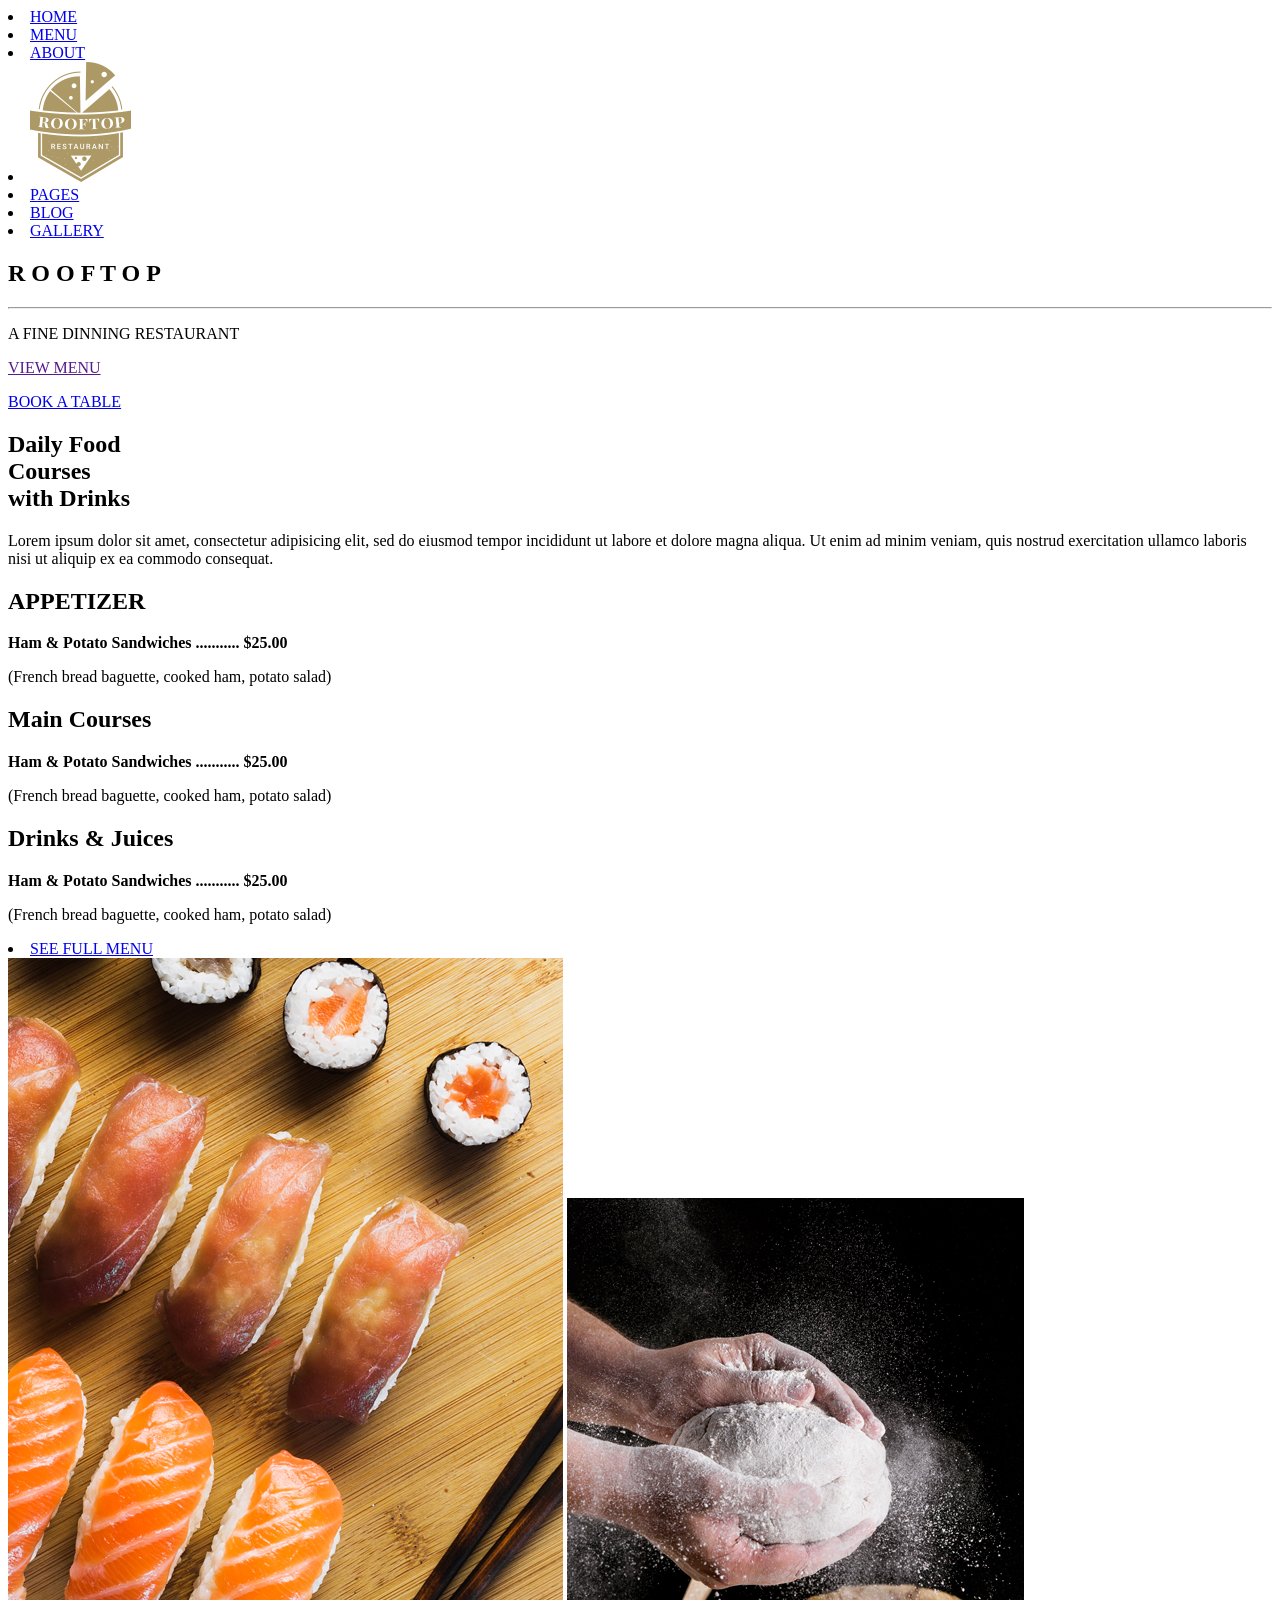
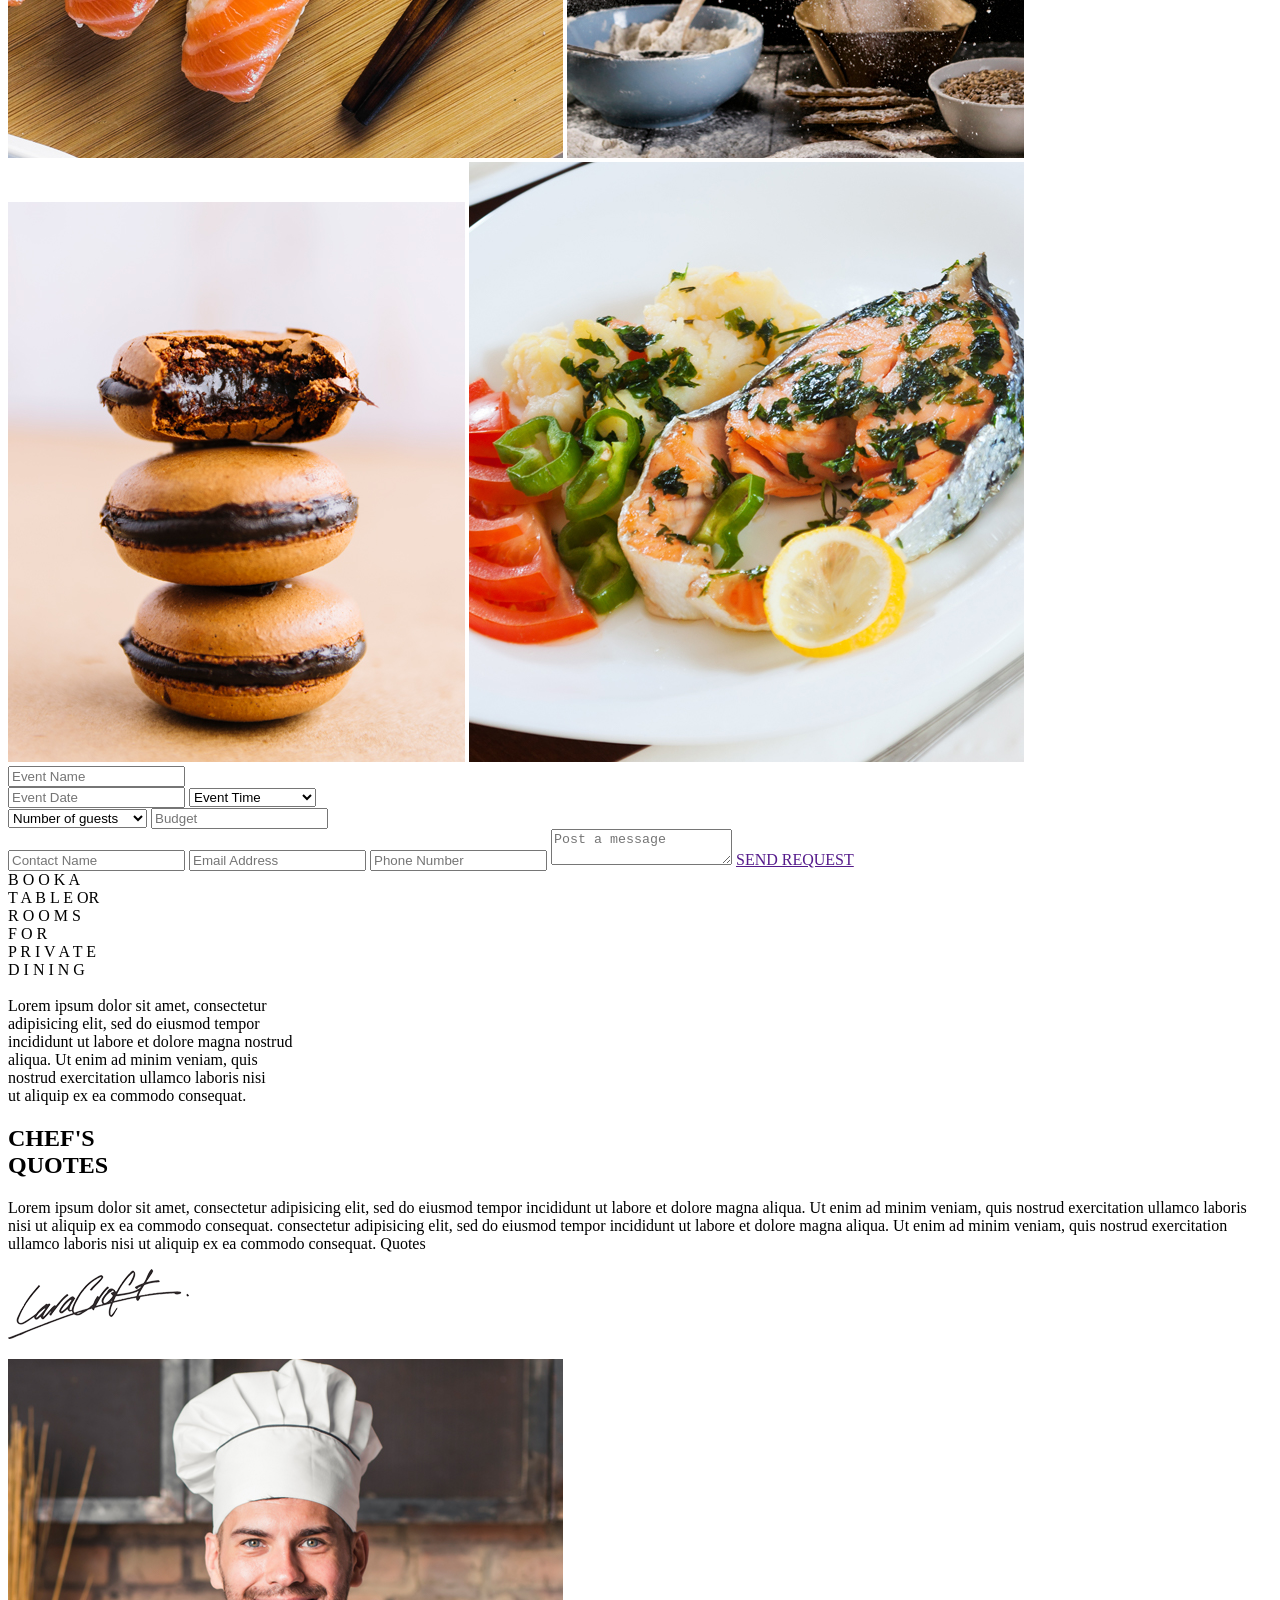
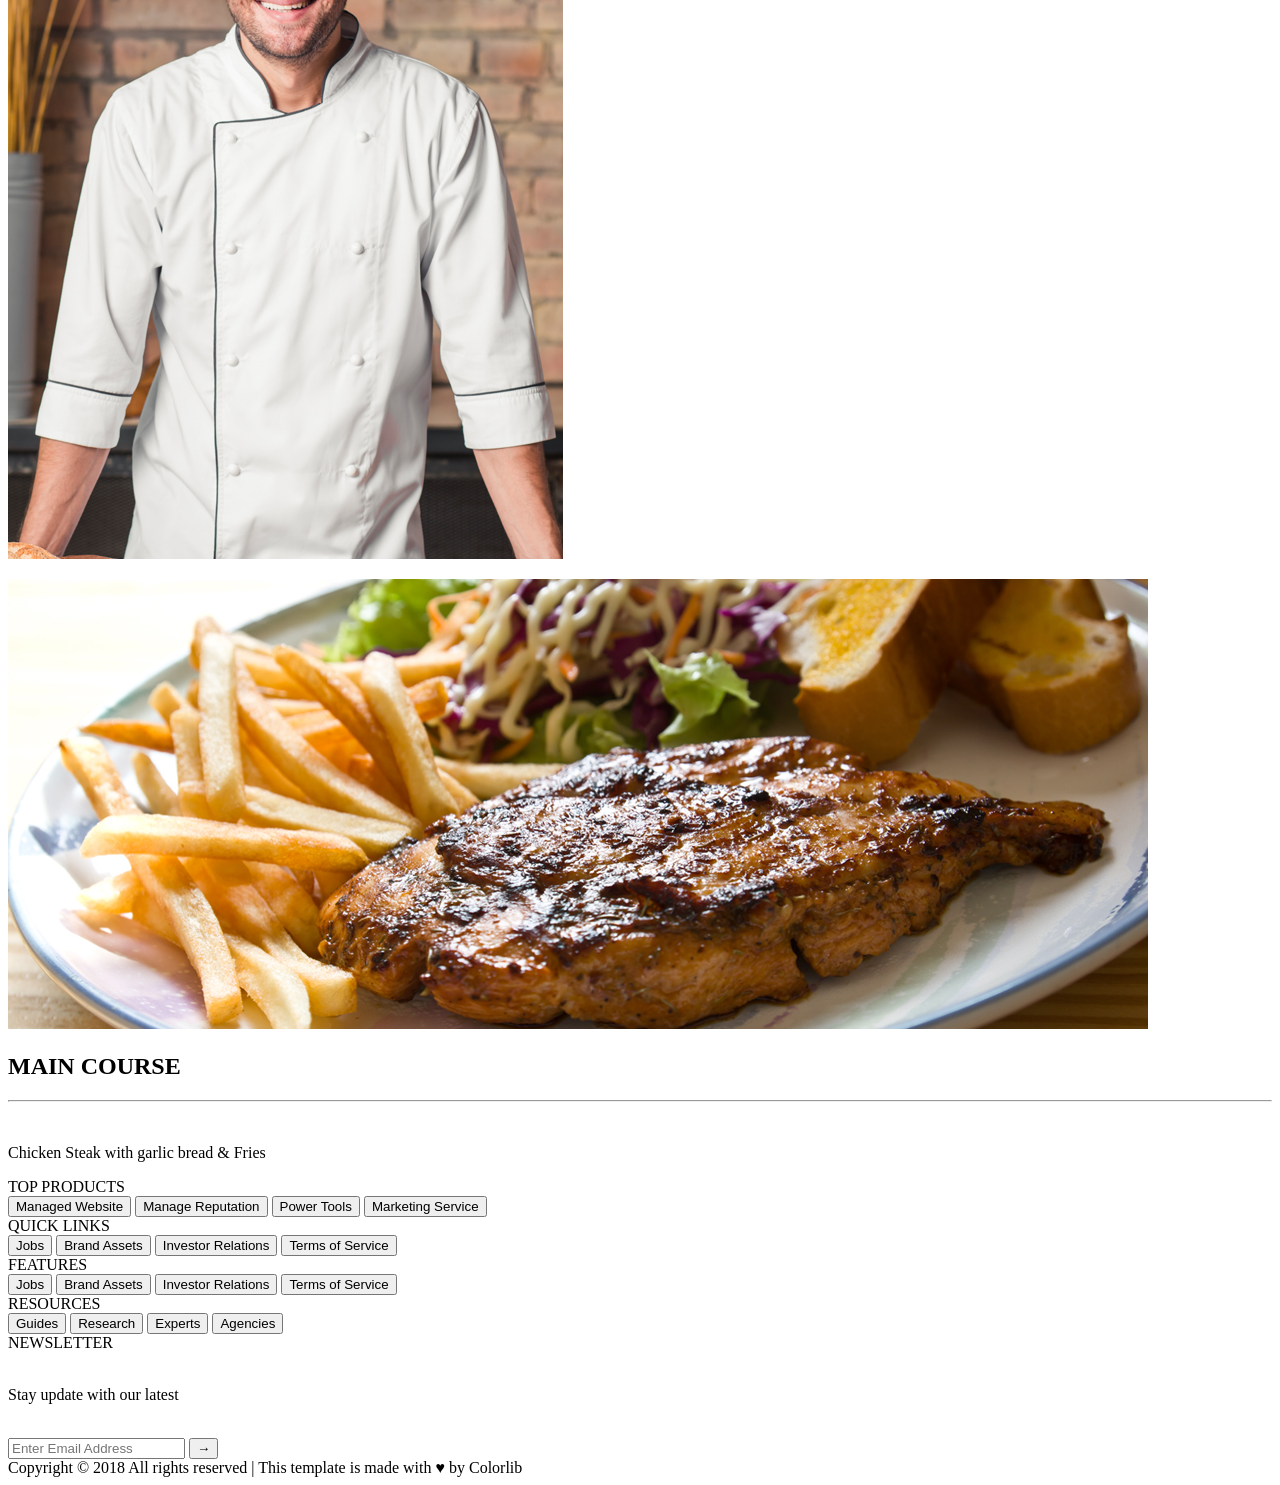
==== index.html @ de890421 "atualizacao" ====
<!DOCTYPE html>
<html lang="pt-br">
<head>
    <meta charset="UTF-8">
    <link rel="preconnect" href="https://fonts.googleapis.com">
    <link rel="preconnect" href="https://fonts.gstatic.com" crossorigin>
    <link href="https://fonts.googleapis.com/css2?family=Playfair:ital,opsz,wght@0,5..1200,300..900;1,5..1200,300..900&display=swap" rel="stylesheet">
    <link rel="preconnect" href="https://fonts.googleapis.com">
    <link rel="preconnect" href="https://fonts.gstatic.com" crossorigin>
    <link href="https://fonts.googleapis.com/css2?family=Roboto:ital,wght@0,100..900;1,100..900&display=swap" rel="stylesheet">
    <link rel="preconnect" href="https://fonts.googleapis.com">
    <link rel="preconnect" href="https://fonts.gstatic.com" crossorigin>
    <link href="https://fonts.googleapis.com/css2?family=Playfair+Display:ital,wght@0,400..900;1,400..900&display=swap" rel="stylesheet">
    <meta name="viewport" content="width=device-width, initial-scale=1.0">
    <title>Rooftop Restaurant</title>
    <link rel="stylesheet" href="style.css">
</head>
<body>

    <header>
        <li><a href="index.html" class="logoa">HOME</a></li>
        <li><a href="menu.html" class="logoa">MENU</a></li>
        <li><a href="about.html" class="logoa">ABOUT</a></li>
        <li id="listLogo"><img class="logo" src="../Imgs/logo.png" alt="logo"></li>
        <li><a href="pages.html" class="logoa">PAGES</a></li>
        <li><a href="blog.html" class="logoa">BLOG</a></li>
        <li><a href="gallery.html" class="logoa">GALLERY</a></li>
    </header>

    <section id="rooftop">
    <div class="txtImg">
    <h1 class="Rooftop">R O O F T O P</h1>
    <hr class="linhaBranca">
    <p>A FINE DINNING RESTAURANT</p>
    </div>
    </section>

    <aside>
    <div id="direita">
        <a href="" class="linkEsquerda"><p>VIEW MENU</p></a>
    </div>

    <div id="esquerda">
        <a href="index.html" class="linkDireita"><p>BOOK A TABLE</p></a>
    </div>
</aside>

<section id="daily">
    <h1><span>Daily Food <br> Courses <br> with Drinks</span></h1>
        <p>Lorem ipsum dolor sit amet, consectetur adipisicing elit, sed do eiusmod tempor incididunt ut labore et dolore magna aliqua. Ut enim ad minim veniam, quis nostrud exercitation ullamco laboris nisi ut aliquip ex ea commodo consequat.</p>
</section>

<section id="cardapio">
    <h1 class="titulo">APPETIZER</h1>
    <p class="iten"><b>Ham & Potato Sandwiches ........... $25.00</b></p>
    <p class="desc">(French bread baguette, cooked ham, potato salad)</p>
    <h1 class="titulo">Main Courses</h1>
    <p class="iten"><b>Ham & Potato Sandwiches ........... $25.00</b></p>
    <p class="desc">(French bread baguette, cooked ham, potato salad)</p>
    <h1 class="titulo">Drinks & Juices</h1>
    <p class="iten"><b>Ham & Potato Sandwiches ........... $25.00</b></p>
    <p class="desc">(French bread baguette, cooked ham, potato salad)</p>
</section>

<div class="botao">
    <li><a href="index.html" class="botaoLink">SEE FULL MENU</a></li>
</div>

<section class="imagens">
        <img class="sushi" src="../Imgs/sushi.jpg" alt="sushi">
        <img class="massa" src="../Imgs/massa.jpg" alt="massa">
        <img class="biscoito" src="../Imgs/biscoito.jpg" alt="biscoito">
        <img class="salada" src="../Imgs/salada.jpg" alt="salada">
</section>

<div class="bancodedados">
    <div class="dados">

    <input  placeholder="Event Name">

    <div class="linha">
      <input placeholder="Event Date">
      <select>
        <option>Event Time</option>
        <option>Meal Preferences</option>
        <option>05pm</option>
        <option>08pm</option>
        <option>09pm</option>
      </select>
    </div>

    <div class="linha">
      <select>
        <option>Number of guests</option>
        <option>Number of guests 1</option>
        <option>Number of guests 2</option>
        <option>Number of guests 3</option>
      </select>

      <input placeholder="Budget">
    </div>

    <input  placeholder="Contact Name">
    <input  placeholder="Email Address">
    <input  placeholder="Phone Number">

    <textarea placeholder="Post a message"></textarea>


    <a href="" class="botao2"> SEND REQUEST </a>
    </div>
  </div>

<section class="book">
           B O O K  A <br>
           T A B L E OR <br>
           R O O M S <br>
           F O R <br>
           P R I V A T E <br>
           D I N I N G <br>

    <div class="textobook"><br>
          Lorem ipsum dolor sit amet, consectetur <br>
          adipisicing elit, sed do eiusmod tempor <br>
          incididunt ut labore et dolore magna nostrud <br>
          aliqua. Ut enim ad minim veniam, quis <br>
          nostrud exercitation ullamco laboris nisi <br>
          ut aliquip ex ea commodo consequat. <br>
    </section>
  </div>

  <section class="textChef">
    <h1 class="chefs">CHEF'S <br>QUOTES</h1>
    <p class="chefsp">Lorem ipsum dolor sit amet, consectetur adipisicing elit, sed do eiusmod tempor incididunt ut labore et dolore magna aliqua. Ut enim ad minim veniam, quis nostrud exercitation ullamco laboris nisi ut aliquip ex ea commodo consequat. consectetur adipisicing elit, sed do eiusmod tempor incididunt ut labore et dolore magna aliqua. Ut enim ad minim veniam, quis nostrud exercitation ullamco laboris nisi ut aliquip ex ea commodo consequat. Quotes</p>
  </section>

  <img  class="signature"  src="../Imgs/signature.png" alt="Signature">
  <p class="chef"><img    src="../Imgs/chefs-quotes.jpg" alt="Chef"></p>
   <section class="carrossel">
  <img src="../Imgs/callaction-bg.jpg" class="imgcarroceu">

   <div class="textofoto2">
      <h1>MAIN COURSE</h1>
      <hr> <br>
      <p>Chicken Steak with garlic bread & Fries</p>
    </div>
  </section>
  
   <div class="rodape">

  <div>
    <div class="TOP">TOP PRODUCTS</div>
    <div class="textoTOP">
      <button>Managed Website</button>
      <button>Manage Reputation</button>
      <button>Power Tools</button>
      <button>Marketing Service</button>
    </div>
  </div>

  <div>
    <div class="quick">QUICK LINKS</div>
    <div class="textoquick">
      <button>Jobs</button>
      <button>Brand Assets</button>
      <button>Investor Relations</button>
      <button>Terms of Service</button>
    </div>
  </div>

  <div>
    <div class="features">FEATURES</div>
    <div class="textofeatures">
      <button>Jobs</button>
      <button>Brand Assets</button>
      <button>Investor Relations</button>
      <button>Terms of Service</button>
    </div>
  </div>

  <div>
    <div class="resources">RESOURCES</div>
    <div class="textoresources">
      <button>Guides</button>
      <button>Research</button>
      <button>Experts</button>
      <button>Agencies</button>
    </div>
  </div>


    <div class="newsletter">NEWSLETTER <br> <br>
       <p>Stay update with our latest</p> <br>
       <input placeholder="Enter Email Address"> <button>→</button>
    </div>

  <div class="textorodape">
      Copyright © 2018 All rights reserved | This template is made with 
     <span>♥</span> by <a> Colorlib</a>
   </div>
  </div>


</body>
</html>
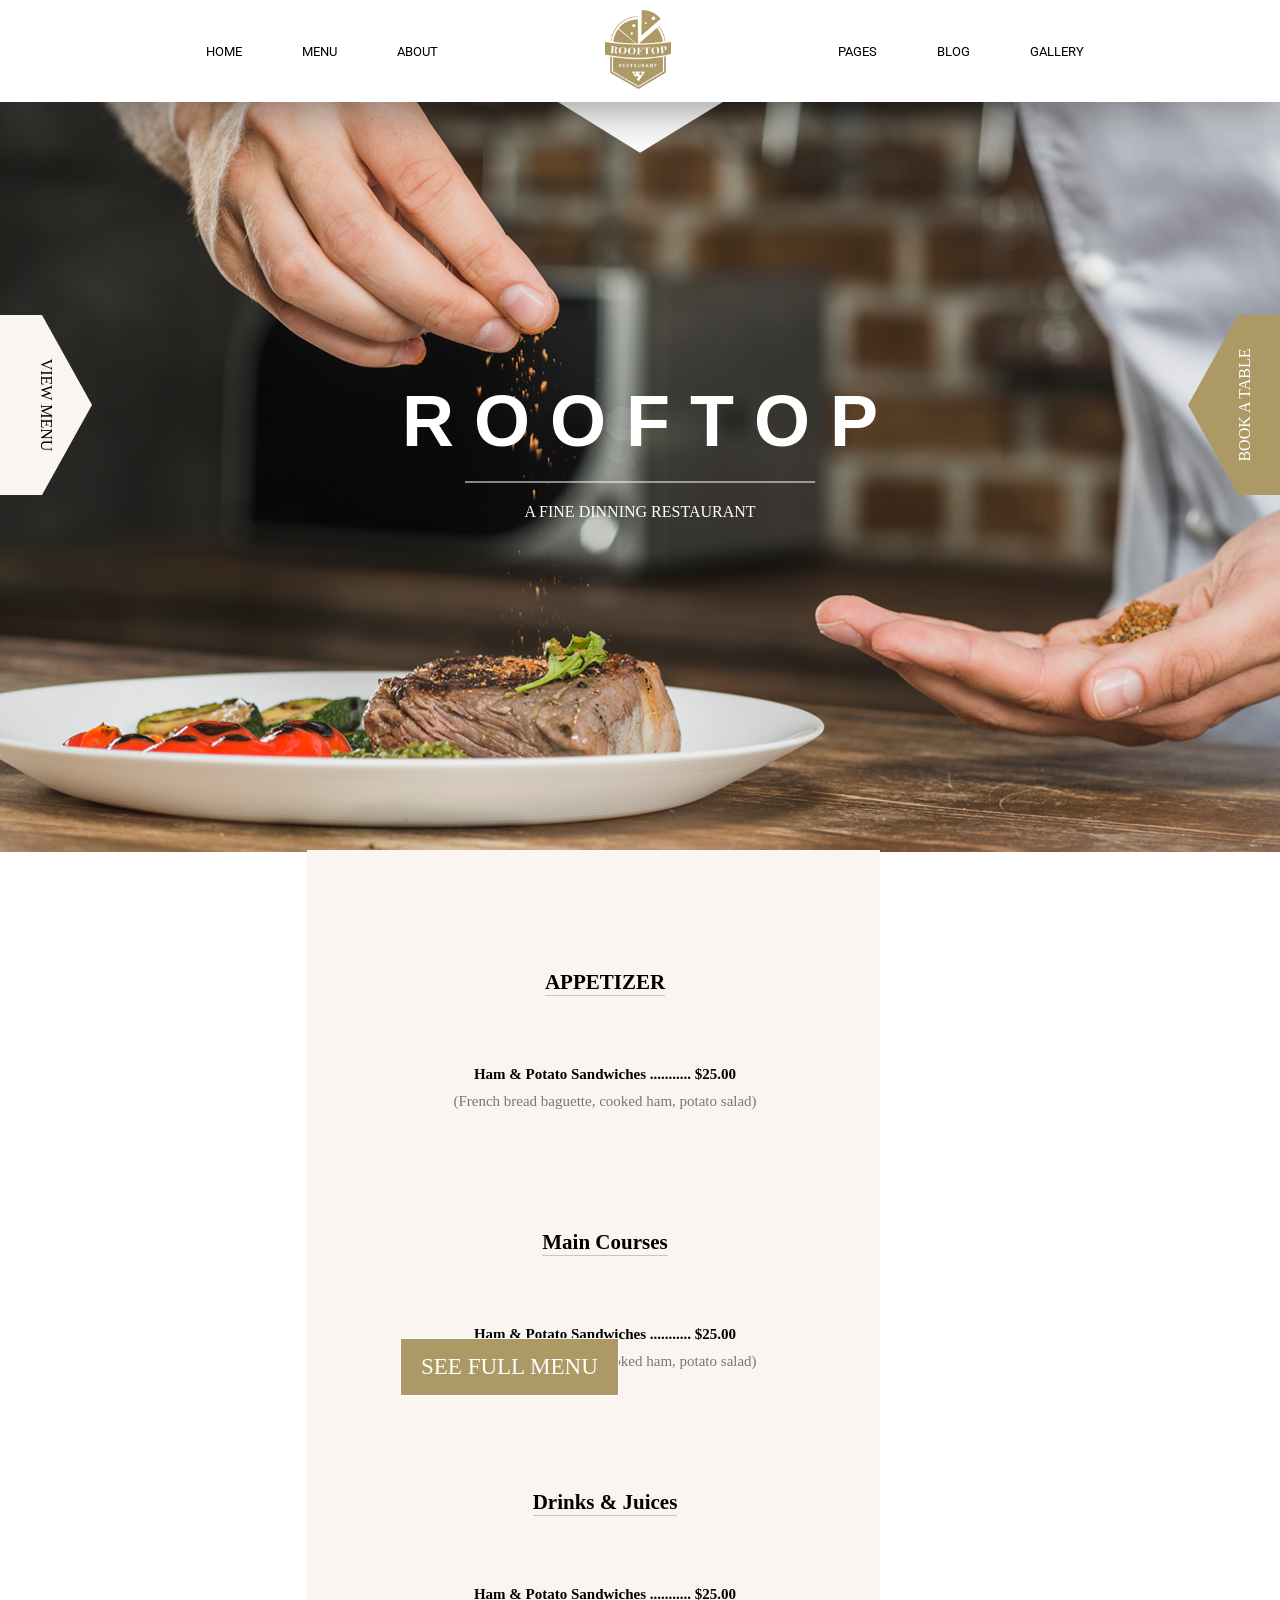
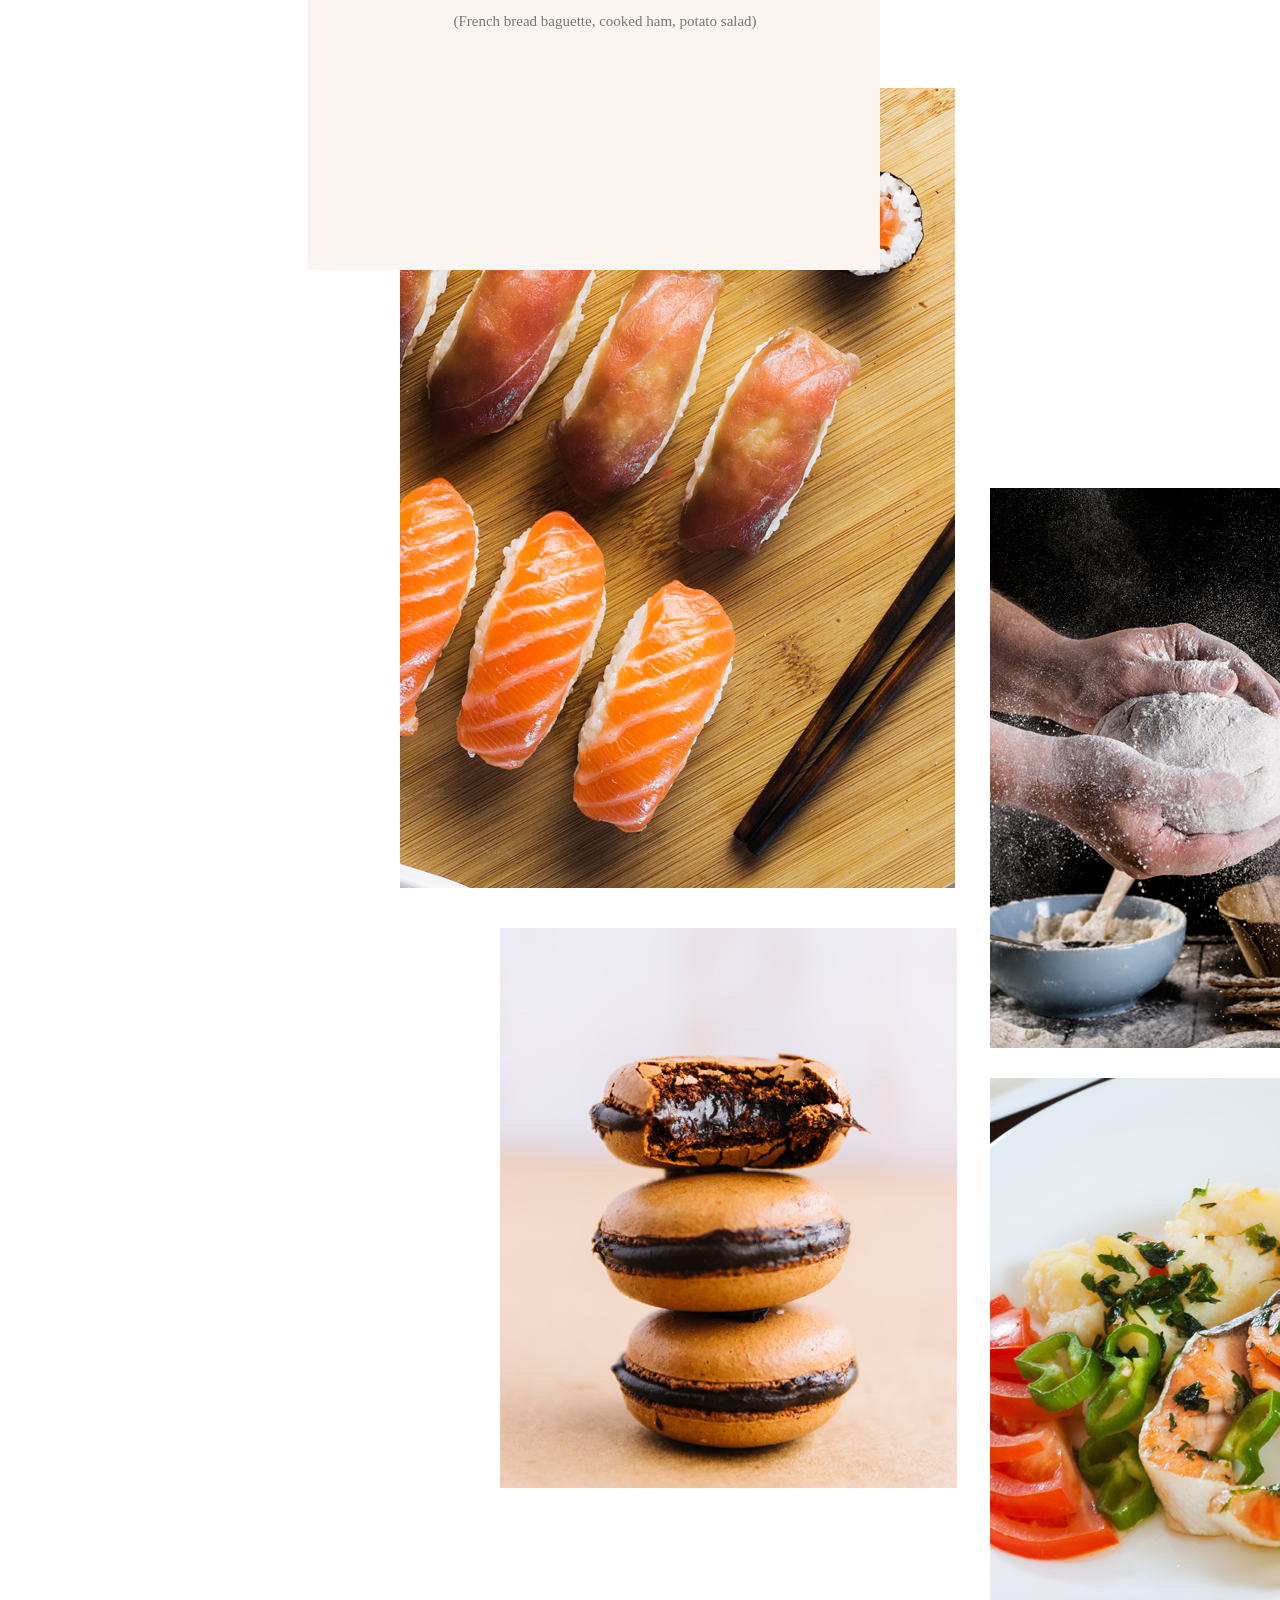
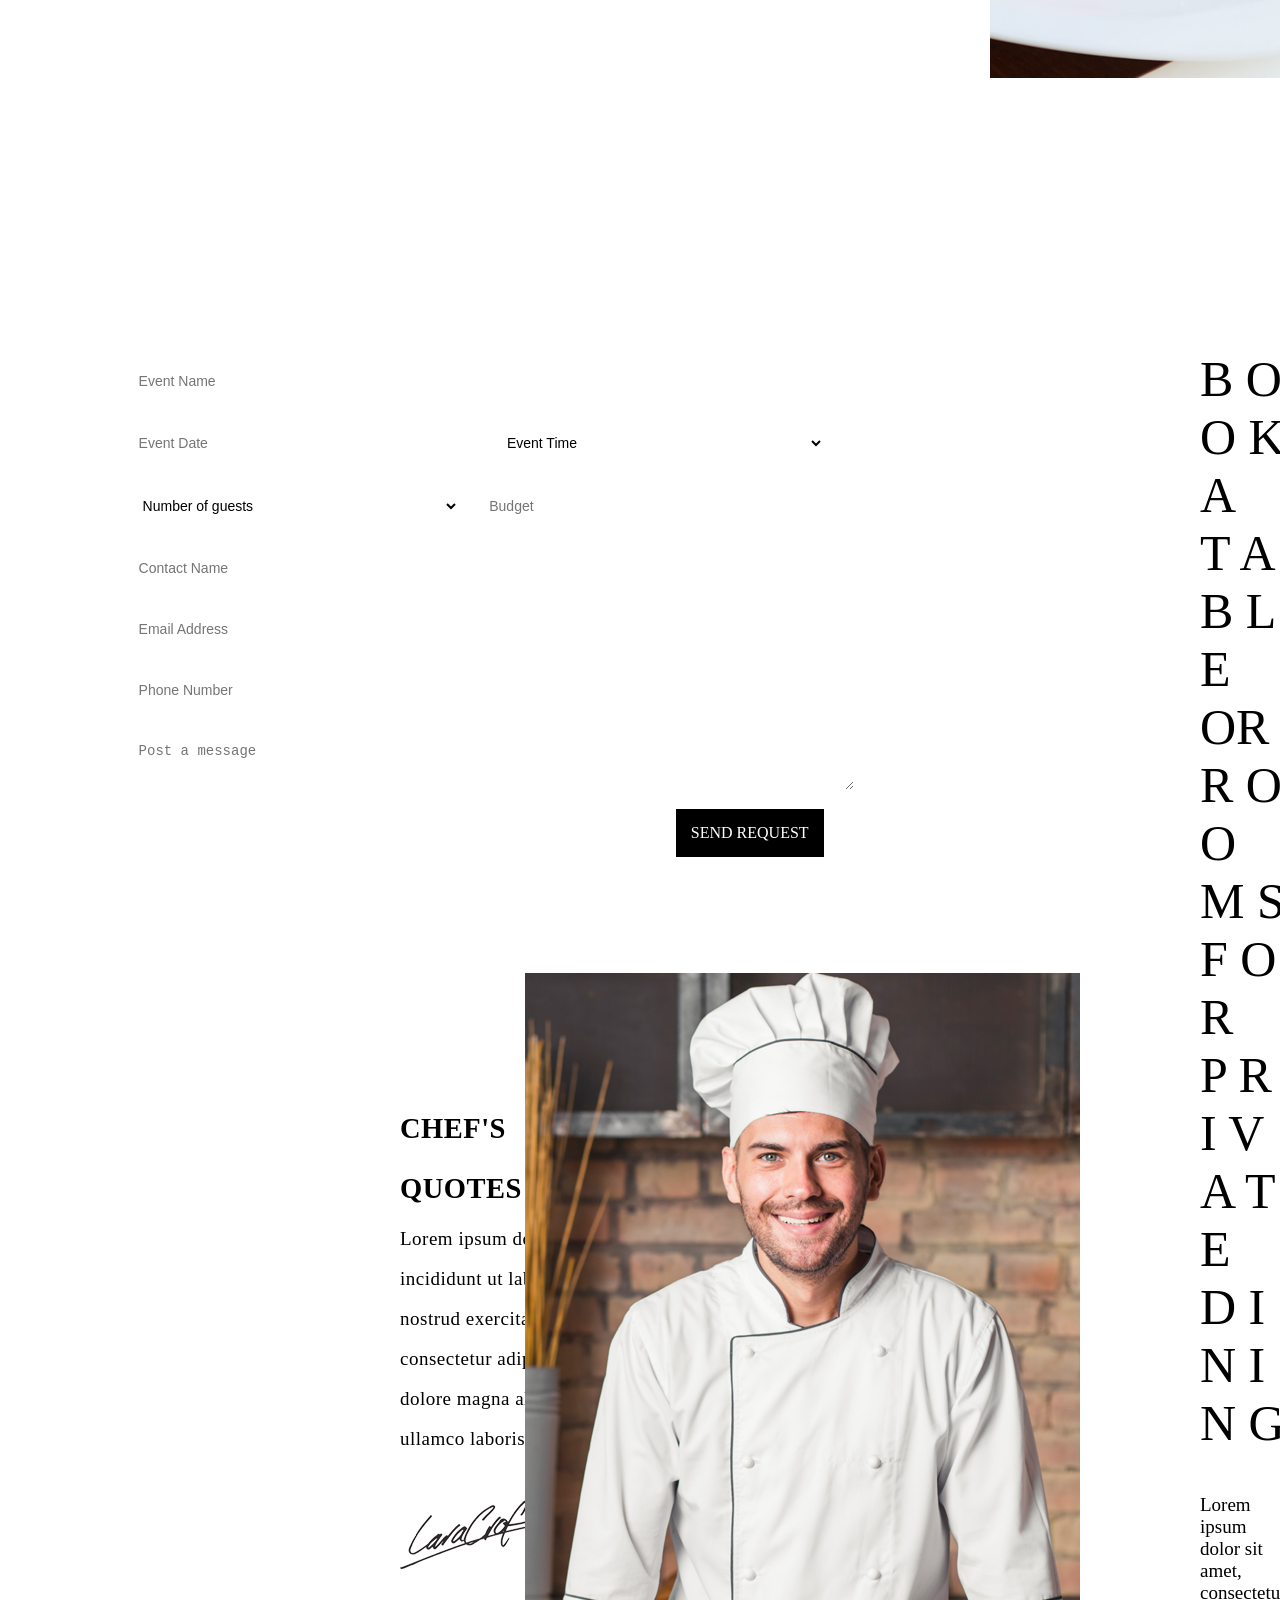
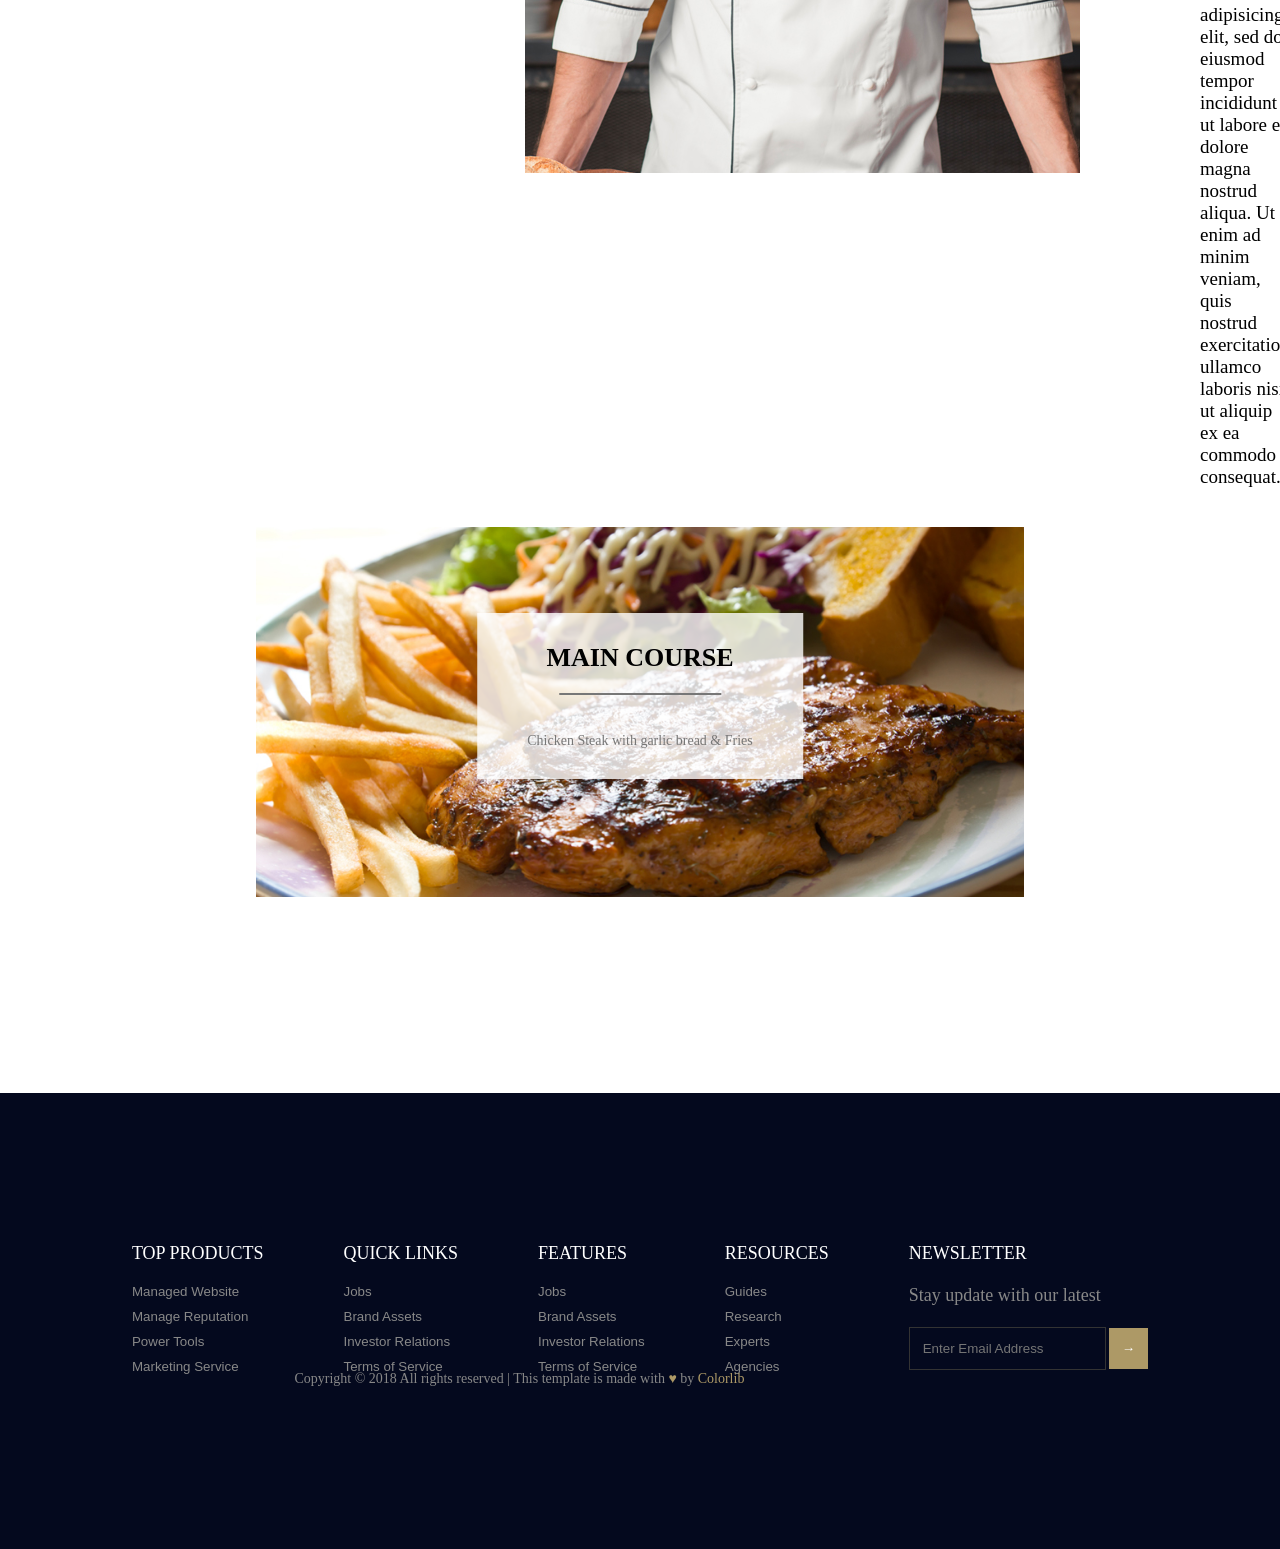
==== commit e31422bf: "atualizacao final" ====
--- a/index.html
+++ b/index.html
@@ -13,18 +13,18 @@
     <link href="https://fonts.googleapis.com/css2?family=Playfair+Display:ital,wght@0,400..900;1,400..900&display=swap" rel="stylesheet">
     <meta name="viewport" content="width=device-width, initial-scale=1.0">
     <title>Rooftop Restaurant</title>
-    <link rel="stylesheet" href="style.css">
+    <link rel="stylesheet" href="Main/style.css">
 </head>
 <body>
 
     <header>
         <li><a href="index.html" class="logoa">HOME</a></li>
-        <li><a href="menu.html" class="logoa">MENU</a></li>
-        <li><a href="about.html" class="logoa">ABOUT</a></li>
+        <li><a href="Main/menu.html" class="logoa">MENU</a></li>
+        <li><a href="Main/about.html" class="logoa">ABOUT</a></li>
         <li id="listLogo"><img class="logo" src="../Imgs/logo.png" alt="logo"></li>
-        <li><a href="pages.html" class="logoa">PAGES</a></li>
-        <li><a href="blog.html" class="logoa">BLOG</a></li>
-        <li><a href="gallery.html" class="logoa">GALLERY</a></li>
+        <li><a href="Main/pages.html" class="logoa">PAGES</a></li>
+        <li><a href="Main/blog.html" class="logoa">BLOG</a></li>
+        <li><a href="Main/gallery.html" class="logoa">GALLERY</a></li>
     </header>
 
     <section id="rooftop">
--- a/Main/style.css
+++ b/Main/style.css
@@ -0,0 +1,484 @@
+*{
+        padding: 0%;
+        margin: 0%;
+}
+li{
+        list-style: none;
+        font-style: bold;
+
+}
+
+header{
+        text-align: center;
+        padding: 10px 0px;
+        font-family: 'roboto', sans-serif;
+        font-style: bold;
+        flex-direction: row;
+        display: flex;
+        font-size: 13px;
+        padding: 10px 0px;
+        align-items: center;
+        justify-content: center;
+        padding-left: 10px;
+        gap:60px;
+        position: sticky;
+        top: 0;
+        background-color: white;
+        z-index: 999;
+        box-shadow: #24242486 0 5px 50px;
+}
+
+#listLogo {
+        width: 22%;
+}
+
+.logo{
+        height: 79.38px;
+        width: 66.81px;
+}
+
+.logoa{
+        text-decoration: none;
+        color: black;
+}
+
+.logoa:hover{
+        color: #ad9966;
+}
+
+#rooftop{
+        background-image: url("../Imgs/background.png");
+        background-position: center;
+        background-repeat: no-repeat;
+        background-position: center top;
+        width: 100%;
+        height: 840px;
+        position: static;
+
+}
+
+.txtImg{        
+        text-align: center;
+        color: white;
+        position: absolute;
+        left: 50%;
+        top: 50%;
+        transform: translate(-50%, -50%);
+}
+
+.Rooftop{
+        font-size: 72px;
+        font-family: " Playfair Display", sans-serif;
+}
+
+.textp{
+        font-size: 18px;
+        font-family: 'roboto', sans-serif;
+}
+
+.linhaBranca{
+        margin: 20px auto;
+        width: 350px;
+        border-width: 0.5px 0 0 0;
+        border-style: solid;
+        border-color: white;
+}
+
+aside{
+        position: fixed;
+        top: 260px;
+        display: block;
+        text-align: right;
+        padding: 0;
+}
+
+#direita{
+        position: fixed;
+        top: 35%;
+        left: 0;
+        text-align: right;
+        padding: 0;
+        background-image: url(../Imgs/retangulo-direita.png);
+        width: 92px;
+        height: 180px;
+}
+
+.textp{
+        font-size: 13px;
+        padding-right: 10px;
+}
+
+#direita p:first-child{
+        position: absolute;
+        top: 50%;
+        left: 0%;
+        transform: translate(-50%, -50%);
+        white-space: nowrap;
+        transform: rotate(90deg);
+}
+
+.linkDireita{
+        text-decoration: none;
+        color: white;
+}
+
+.linkDireita:hover{
+        color: #000000;
+}
+
+#direita p:first-child{
+        position: absolute;
+        top: 45%;
+        left: 0%;
+        transform: translate(-50%, -50%);
+        white-space: nowrap;
+        transform: rotate(90deg);
+        transition: 0.3s;
+}
+
+#direita:hover p:first-child{
+        position: absolute;
+        top: 45%;
+        left: 0%;
+        transform: translate(-10%,-10%) scale(0.8);
+        white-space: nowrap;
+}
+
+#esquerda{
+        background-image: url(../Imgs/retangulo-esquerda.png); position: fixed;
+        top: 35%;
+        right: 0;
+        text-align: left;
+        padding: 0;
+        width: 92px;
+        height: 180px;
+}
+
+#esquerda p:first-child{
+        position: absolute;
+        top: 45%;
+        left: 0%;
+        transform: translate(-50%, -50%);
+        white-space: nowrap;
+        transform: rotate(-90deg);
+        transition: 0.3s;
+}
+
+#esquerda:hover p:first-child{
+        position: absolute;
+        top: 45%;
+        left: 0%;
+        transform: translate(-10%,10%) scale(0.8);
+        white-space: nowrap;
+}
+
+
+
+
+.linkEsquerda{
+        text-decoration: none;
+        color: rgb(0, 0, 0);
+}
+
+.linkEsquerda:hover{
+        color: #ad9966;
+}
+
+h1 span {
+        display: block;
+        letter-spacing: 3px;
+        font-weight: 300;
+        font-size:48px;
+        font-family: "Playfair Display", serif;
+}
+
+
+
+#cardapio{
+    height: 900px;
+    width: 550px;
+    position: absolute;
+    top: 850px;
+    right: 400px;
+    padding-top: 120px;
+    text-align: center;
+    background-color: #faf5f0;
+    padding-left: 23px;
+}
+
+.iten{
+        margin-top: 70px;
+        font-size: 15px;
+}
+
+.desc{
+        margin-top: 10px;
+        font-size: 15px;
+        color: #777777;
+        margin-bottom: 120px;
+}
+
+.titulo{
+        font-size: 21px;
+        font-family: "Playfair Display", serif;
+        border-bottom: 1px solid #00000033;
+        display: inline-block;;
+}
+
+#daily {
+        margin-left: 400px;
+        width: 475px;
+}
+
+#daily h1 span {
+        line-height: 70px;
+        font-size: 48px;
+        margin-bottom: 10px;
+}
+
+#daily p{
+        margin-bottom: 30px;
+        line-height: 24px;
+}
+
+.botao{
+        margin-left: 400px;
+        margin-top: 50px;
+        text-decoration: none;
+        padding: 15px 20px;
+        background-color: #ad9966;
+        font-size: 23px;
+        transition: 0.3s;
+        margin-right: 30px;
+        border: solid, 1px;
+        border-color: white;
+        color: white;
+        position: absolute;
+}
+
+.botao:hover{
+        background-color: white;
+        color: #ad9966;
+        border: solid, 1px;
+        border-color: #ad9966;
+}       
+
+.botaoLink{
+        text-decoration: none;
+        color: white;
+}
+
+.botao:hover .botaoLink{
+        color: #ad9966;
+}
+
+.sushi { margin: 0 auto;
+         margin-top: 430px;
+         display: block;
+         margin-left: 400px; 
+}
+
+.massa {  margin: 0 auto;
+          display: block;
+          margin-top: -400px;
+          margin-left: 990px;
+}
+
+.biscoito { margin: 0 auto;
+            display: block;
+            margin-top: -120px;
+            margin-left: 500px; 
+}
+
+.salada { margin: 0 auto;
+          display: block;
+          margin-top: -410px;
+          margin-left: 990px; 
+}
+
+.bancodedados {
+  position: relative;
+  width: 74%;
+  top: 130px;
+
+
+}
+
+.dados {
+  width: 700px;
+  padding: 40px;
+  margin: auto;
+  padding-top: 150px;
+  padding-bottom: 400px;
+}
+
+.dados input,
+.dados select,
+.dados textarea {
+  width: 100%;
+  padding: 15px;
+  margin-bottom: 15px;
+  border: none;
+  background-color: white;
+  font-size: 14px;
+}
+
+.linha {
+  display: flex;
+  gap: 15px;
+}
+
+.botao2 {
+  background-color: black;
+  color: white;
+  padding: 15px;
+  border: none;
+  float: right;
+  cursor: pointer;
+  text-decoration: none;
+}
+
+.book {
+  position: absolute;
+  top: 3550px;
+  left: 1200px;
+  font-size: 50px;
+  text-align: left;
+}
+
+.textobook {
+  font-size: 19px;
+  margin-top: 20px;
+}
+
+.textChef {
+        font-size: 19px;
+        margin-top: 20px;
+        width: 650px;
+        margin-left: 400px;
+        letter-spacing: 0.5px;
+        line-height: 40px;
+}
+
+.chefs{
+        text-align: left;
+        line-height: 60px;
+}
+
+.chefsp {
+        margin-bottom: 40px;
+}
+
+.signature{
+        margin-left: 400px;
+}
+
+.chef {
+        text-align: right;
+        margin-top: -600px;
+        margin-right: 200px;
+}
+
+.carrossel { 
+             position: relative;
+             width: 60%;
+             margin: auto;
+             margin-top: 350px;}
+
+.imgcarroceu {  width: 100%;
+                height: 370px;
+                object-fit: cover;}
+
+.textofoto2 { position: absolute;
+              top: 45%;
+              left: 50%;
+              transform: translate(-50%, -50%);
+              text-align: center;
+              background: rgba(255, 255, 255, 0.8);
+              padding: 30px 50px;}
+
+.textofoto2 h1 { font-size: 26px;
+                 font-family: 'Times New Roman', Times, serif;}
+
+.textofoto2 hr { margin: 20px auto;
+                 width: 160px;
+                 border: 1px solid #777777
+                 }
+
+
+.textofoto2 p { font-size: 14px;
+                 font-family: 'Times New Roman', Times, serif;
+                 color: #777777;
+                 }
+
+.rodape {
+  background-color: #04091e;
+  padding: 150px 0;
+  margin-top: 15%;
+  display: flex;
+  justify-content: center;
+  gap: 80px;}
+
+
+.TOP,
+.quick,
+.features,
+.resources,
+.newsletter {
+  font-size: 18px;
+  color: white;
+  margin-bottom: 20px;}
+
+.textoTOP,
+.textoquick,
+.textofeatures,
+.textoresources,
+.textonewsletter {
+  color: #888;
+  font-size: 14px;}
+
+button {
+  background: none;
+  border: none;
+  color: #888;
+  cursor: pointer;
+  display: block;
+  margin-bottom: 10px;
+}
+
+button:hover {
+  color: #ad9966;
+}
+
+.textorodape {
+  position: absolute;
+  color: #888;
+  font-size: 14px;
+  margin-top: 10%;
+  left: 23%;
+}
+
+.textorodape span,
+.textorodape a {
+  color: #ad9966;
+  text-decoration: none;
+}
+
+.newsletter p {
+  color: #888;
+}
+
+.newsletter input {
+  padding: 13px;
+  border: 1px solid #333;
+  background: transparent;
+  color: #888;
+}
+
+.newsletter button {
+  margin-top: -42px;
+  margin-left: 200px;
+  padding: 13px;
+  background-color: #ad9966;
+  color: white;
+}
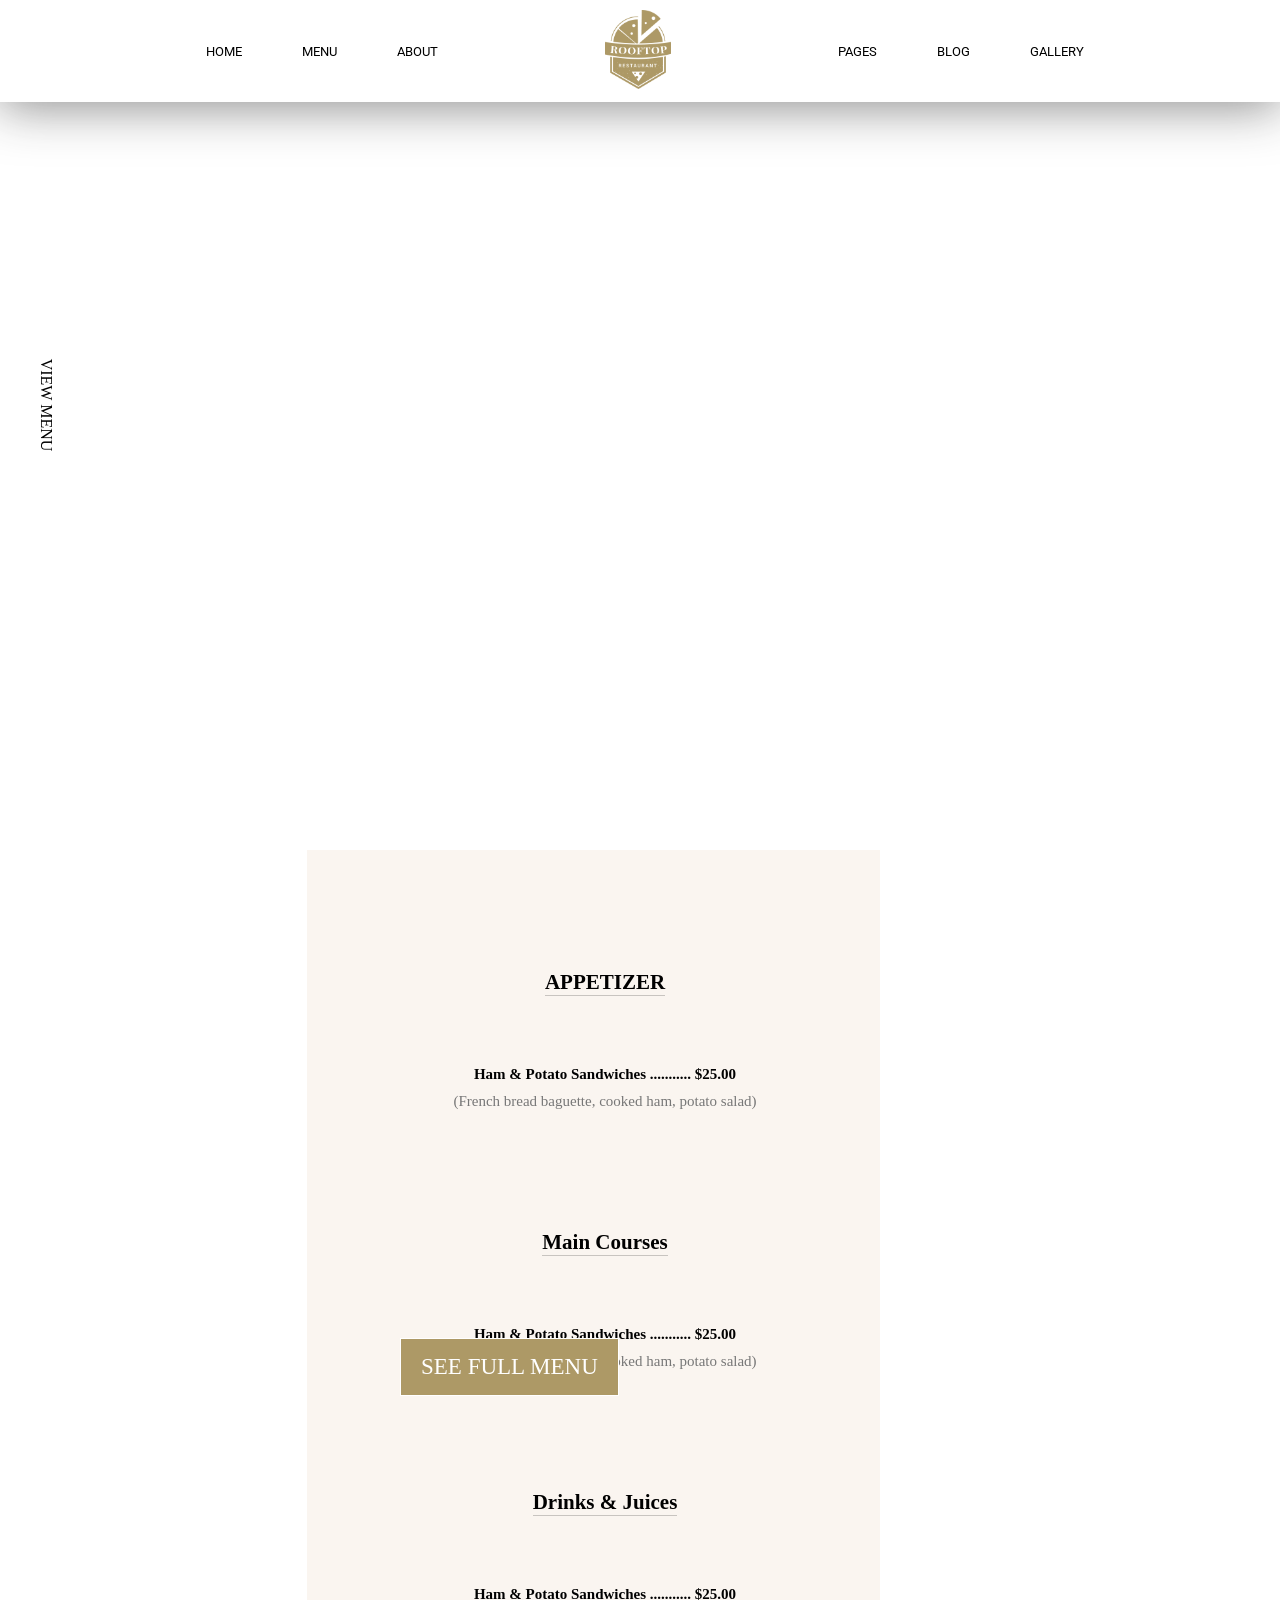
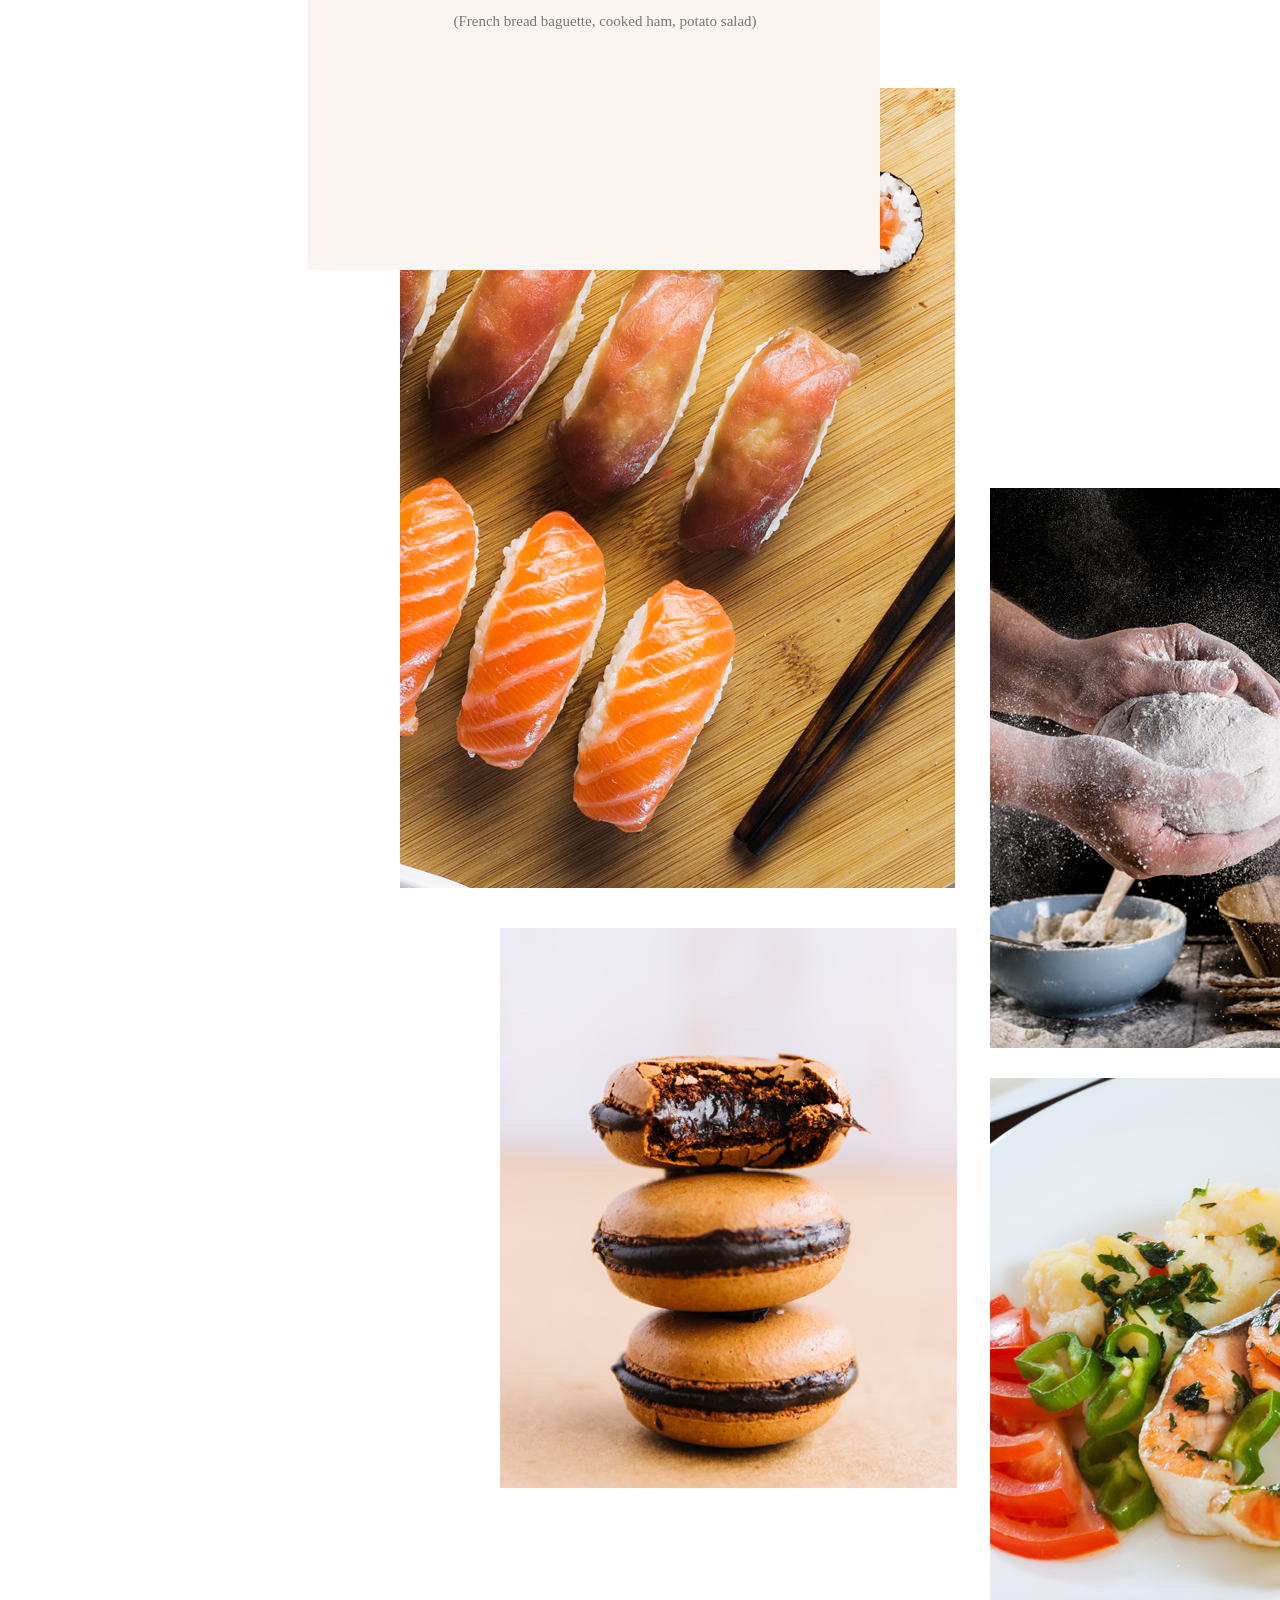
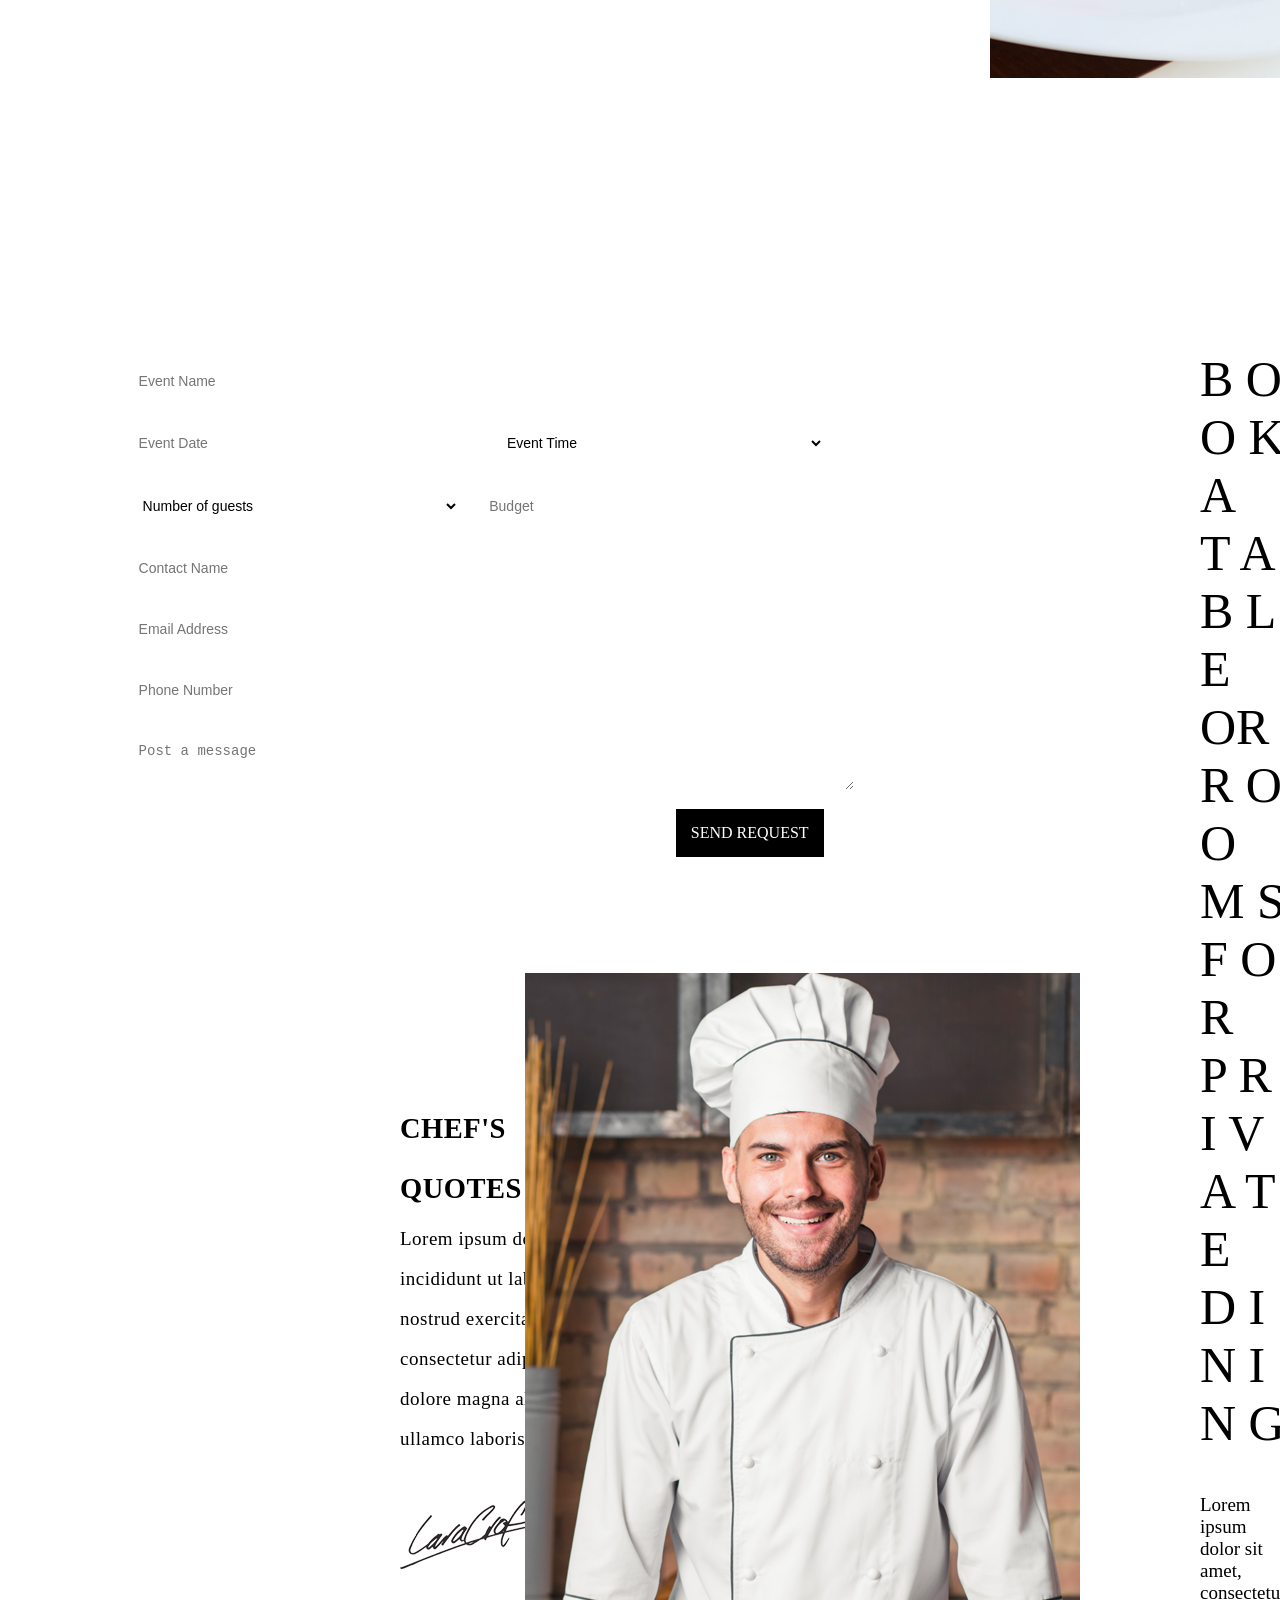
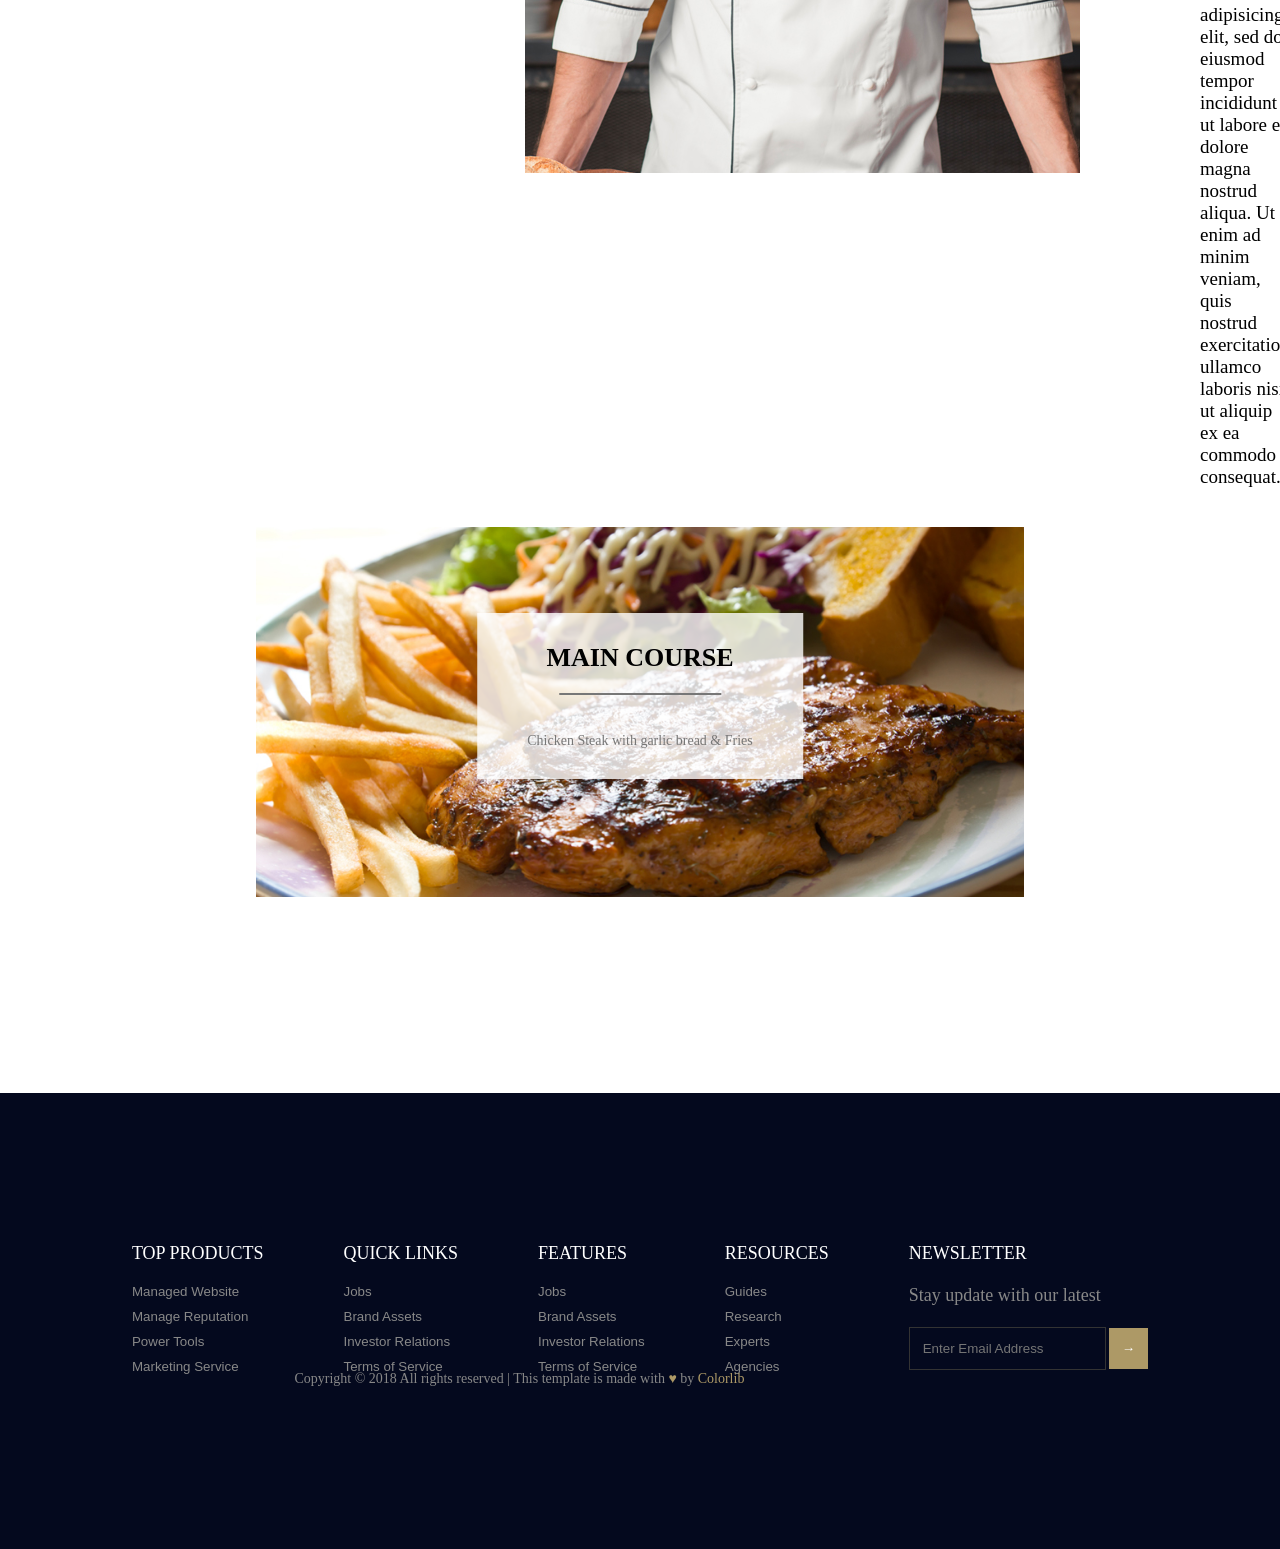
==== commit e4e5fae2: "teste final" ====
--- a/index.html
+++ b/index.html
@@ -21,7 +21,7 @@
         <li><a href="index.html" class="logoa">HOME</a></li>
         <li><a href="Main/menu.html" class="logoa">MENU</a></li>
         <li><a href="Main/about.html" class="logoa">ABOUT</a></li>
-        <li id="listLogo"><img class="logo" src="../Imgs/logo.png" alt="logo"></li>
+        <li id="listLogo"><img class="logo" src="Imgs/logo.png" alt="logo"></li>
         <li><a href="Main/pages.html" class="logoa">PAGES</a></li>
         <li><a href="Main/blog.html" class="logoa">BLOG</a></li>
         <li><a href="Main/gallery.html" class="logoa">GALLERY</a></li>
@@ -67,10 +67,10 @@
 </div>
 
 <section class="imagens">
-        <img class="sushi" src="../Imgs/sushi.jpg" alt="sushi">
-        <img class="massa" src="../Imgs/massa.jpg" alt="massa">
-        <img class="biscoito" src="../Imgs/biscoito.jpg" alt="biscoito">
-        <img class="salada" src="../Imgs/salada.jpg" alt="salada">
+        <img class="sushi" src="Imgs/sushi.jpg" alt="sushi">
+        <img class="massa" src="Imgs/massa.jpg" alt="massa">
+        <img class="biscoito" src="Imgs/biscoito.jpg" alt="biscoito">
+        <img class="salada" src="Imgs/salada.jpg" alt="salada">
 </section>
 
 <div class="bancodedados">
@@ -134,10 +134,10 @@
     <p class="chefsp">Lorem ipsum dolor sit amet, consectetur adipisicing elit, sed do eiusmod tempor incididunt ut labore et dolore magna aliqua. Ut enim ad minim veniam, quis nostrud exercitation ullamco laboris nisi ut aliquip ex ea commodo consequat. consectetur adipisicing elit, sed do eiusmod tempor incididunt ut labore et dolore magna aliqua. Ut enim ad minim veniam, quis nostrud exercitation ullamco laboris nisi ut aliquip ex ea commodo consequat. Quotes</p>
   </section>
 
-  <img  class="signature"  src="../Imgs/signature.png" alt="Signature">
-  <p class="chef"><img    src="../Imgs/chefs-quotes.jpg" alt="Chef"></p>
+  <img  class="signature"  src="Imgs/signature.png" alt="Signature">
+  <p class="chef"><img    src="Imgs/chefs-quotes.jpg" alt="Chef"></p>
    <section class="carrossel">
-  <img src="../Imgs/callaction-bg.jpg" class="imgcarroceu">
+  <img src="Imgs/callaction-bg.jpg" class="imgcarroceu">
 
    <div class="textofoto2">
       <h1>MAIN COURSE</h1>
--- a/Main/style.css
+++ b/Main/style.css
@@ -47,7 +47,7 @@
 }
 
 #rooftop{
-        background-image: url("../Imgs/background.png");
+        background-image: url("Imgs/background.png");
         background-position: center;
         background-repeat: no-repeat;
         background-position: center top;
@@ -98,7 +98,7 @@
         left: 0;
         text-align: right;
         padding: 0;
-        background-image: url(../Imgs/retangulo-direita.png);
+        background-image: url(Imgs/retangulo-direita.png);
         width: 92px;
         height: 180px;
 }
@@ -145,7 +145,7 @@
 }
 
 #esquerda{
-        background-image: url(../Imgs/retangulo-esquerda.png); position: fixed;
+        background-image: url(Imgs/retangulo-esquerda.png); position: fixed;
         top: 35%;
         right: 0;
         text-align: left;
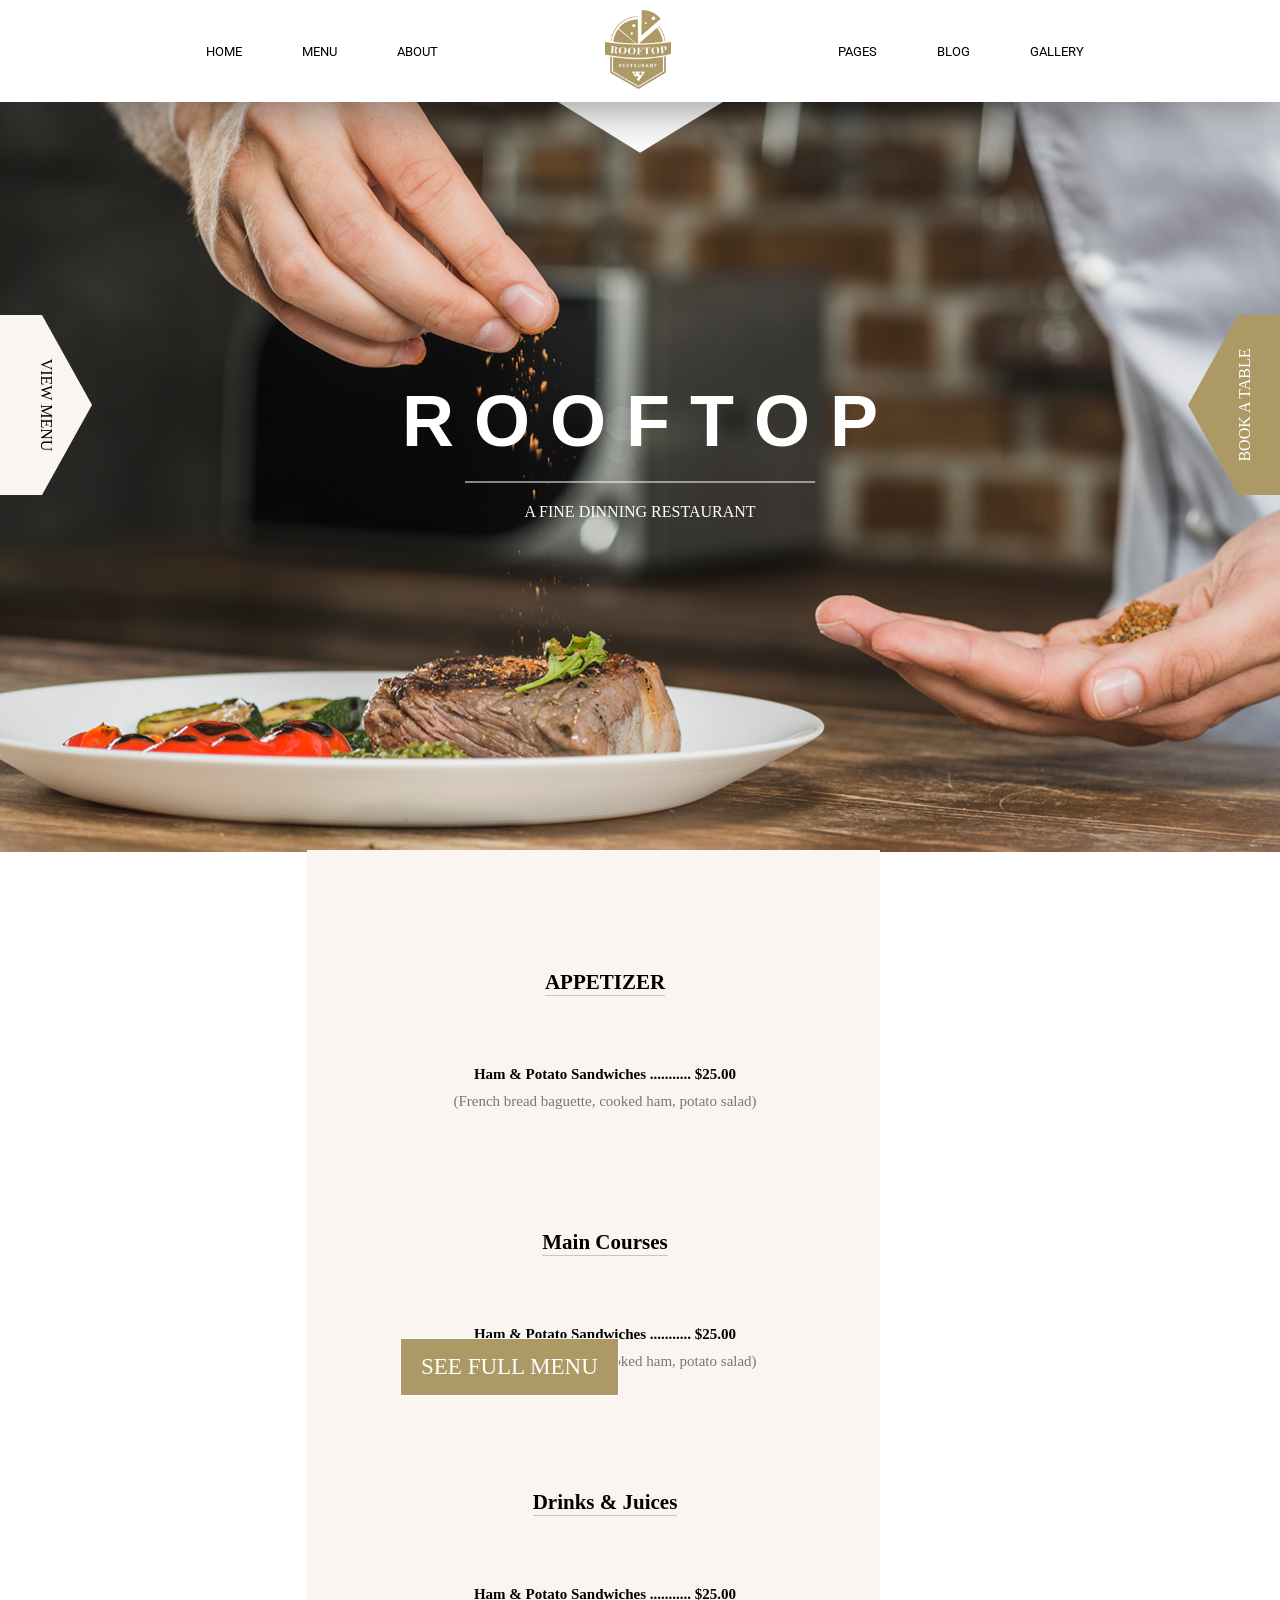
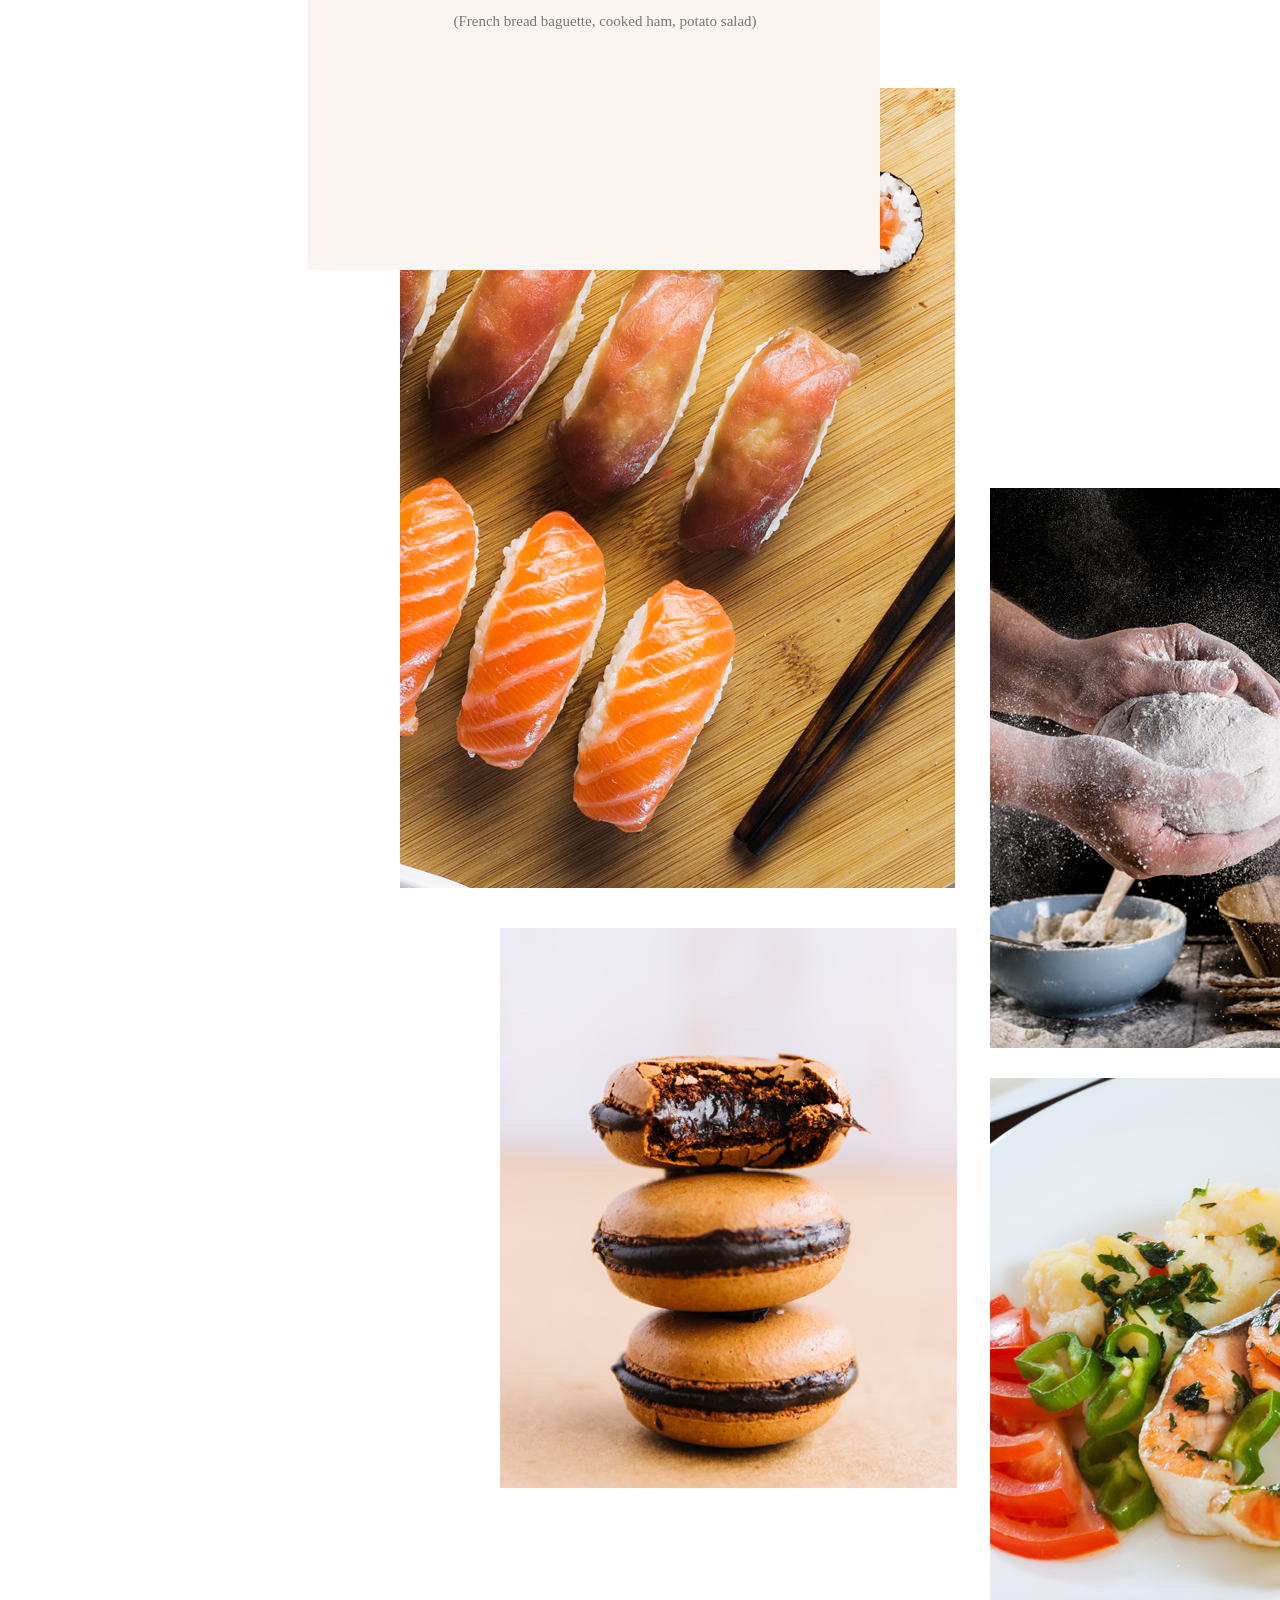
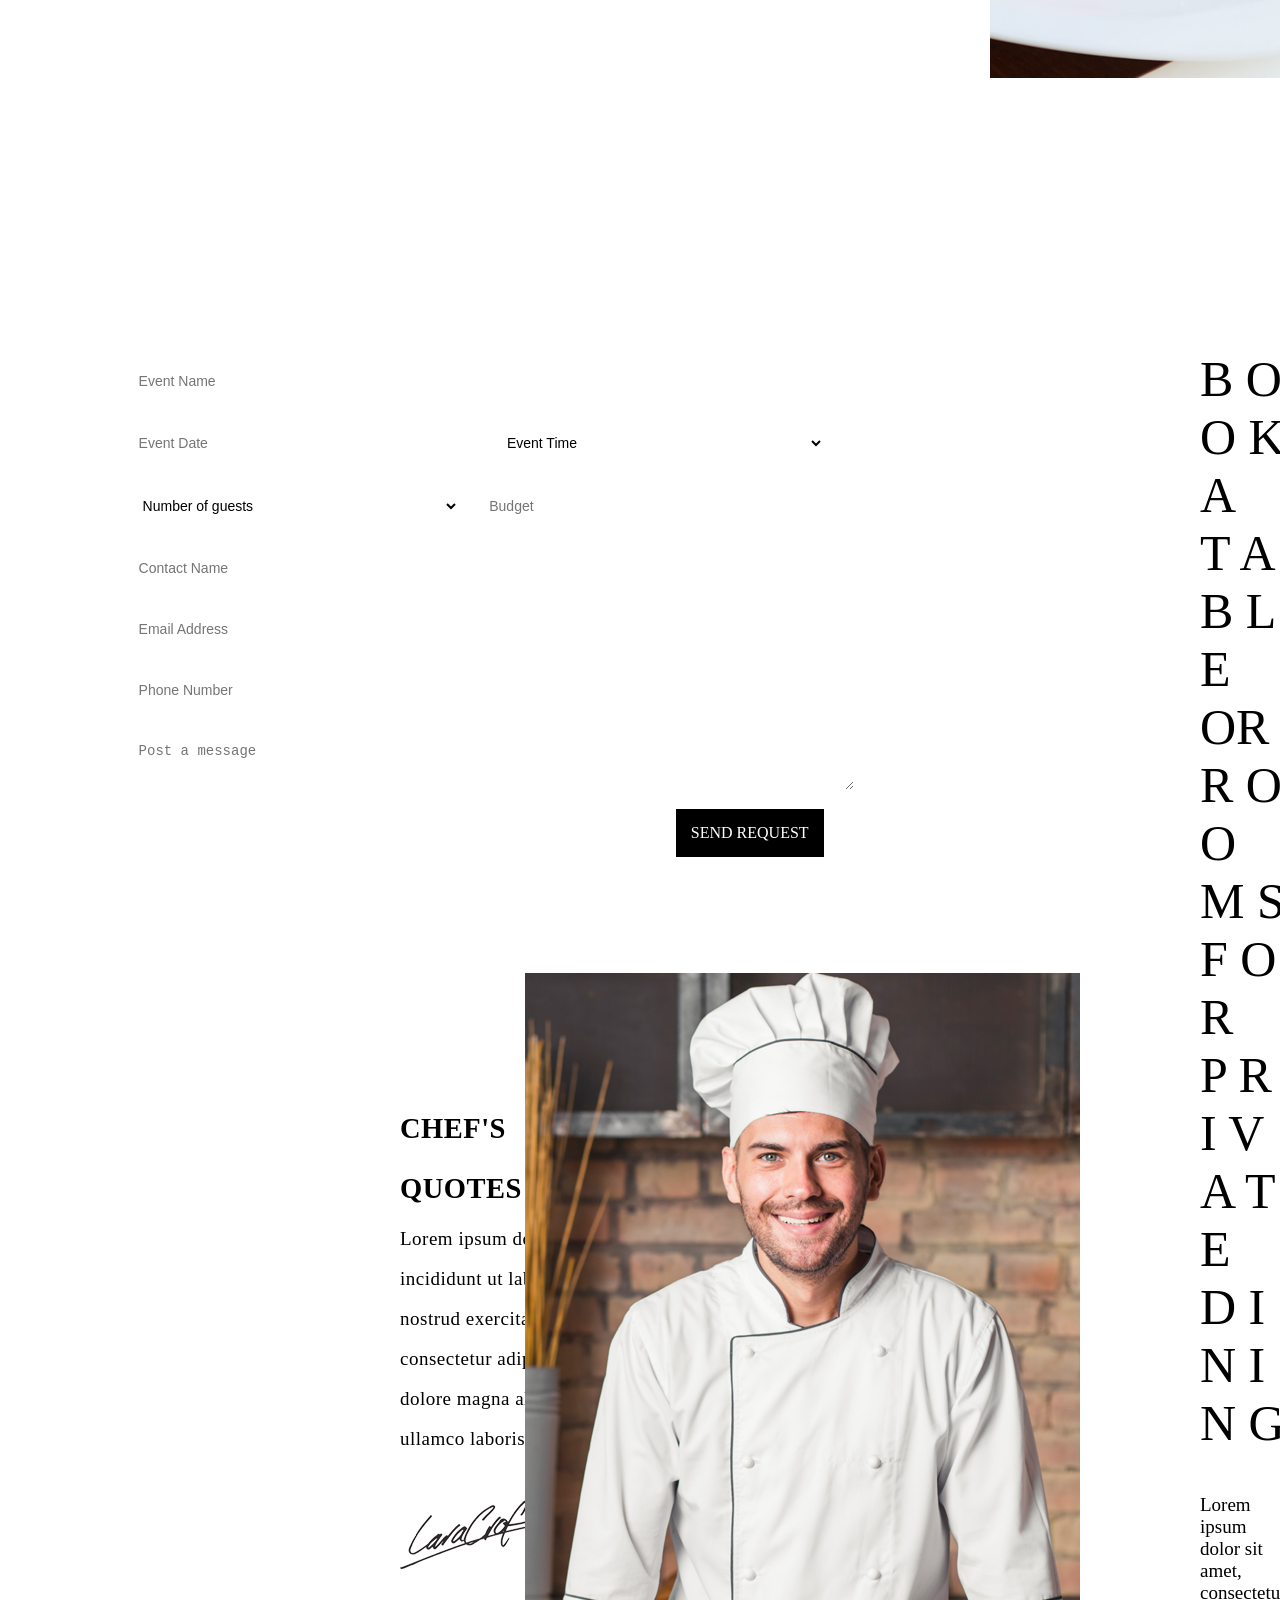
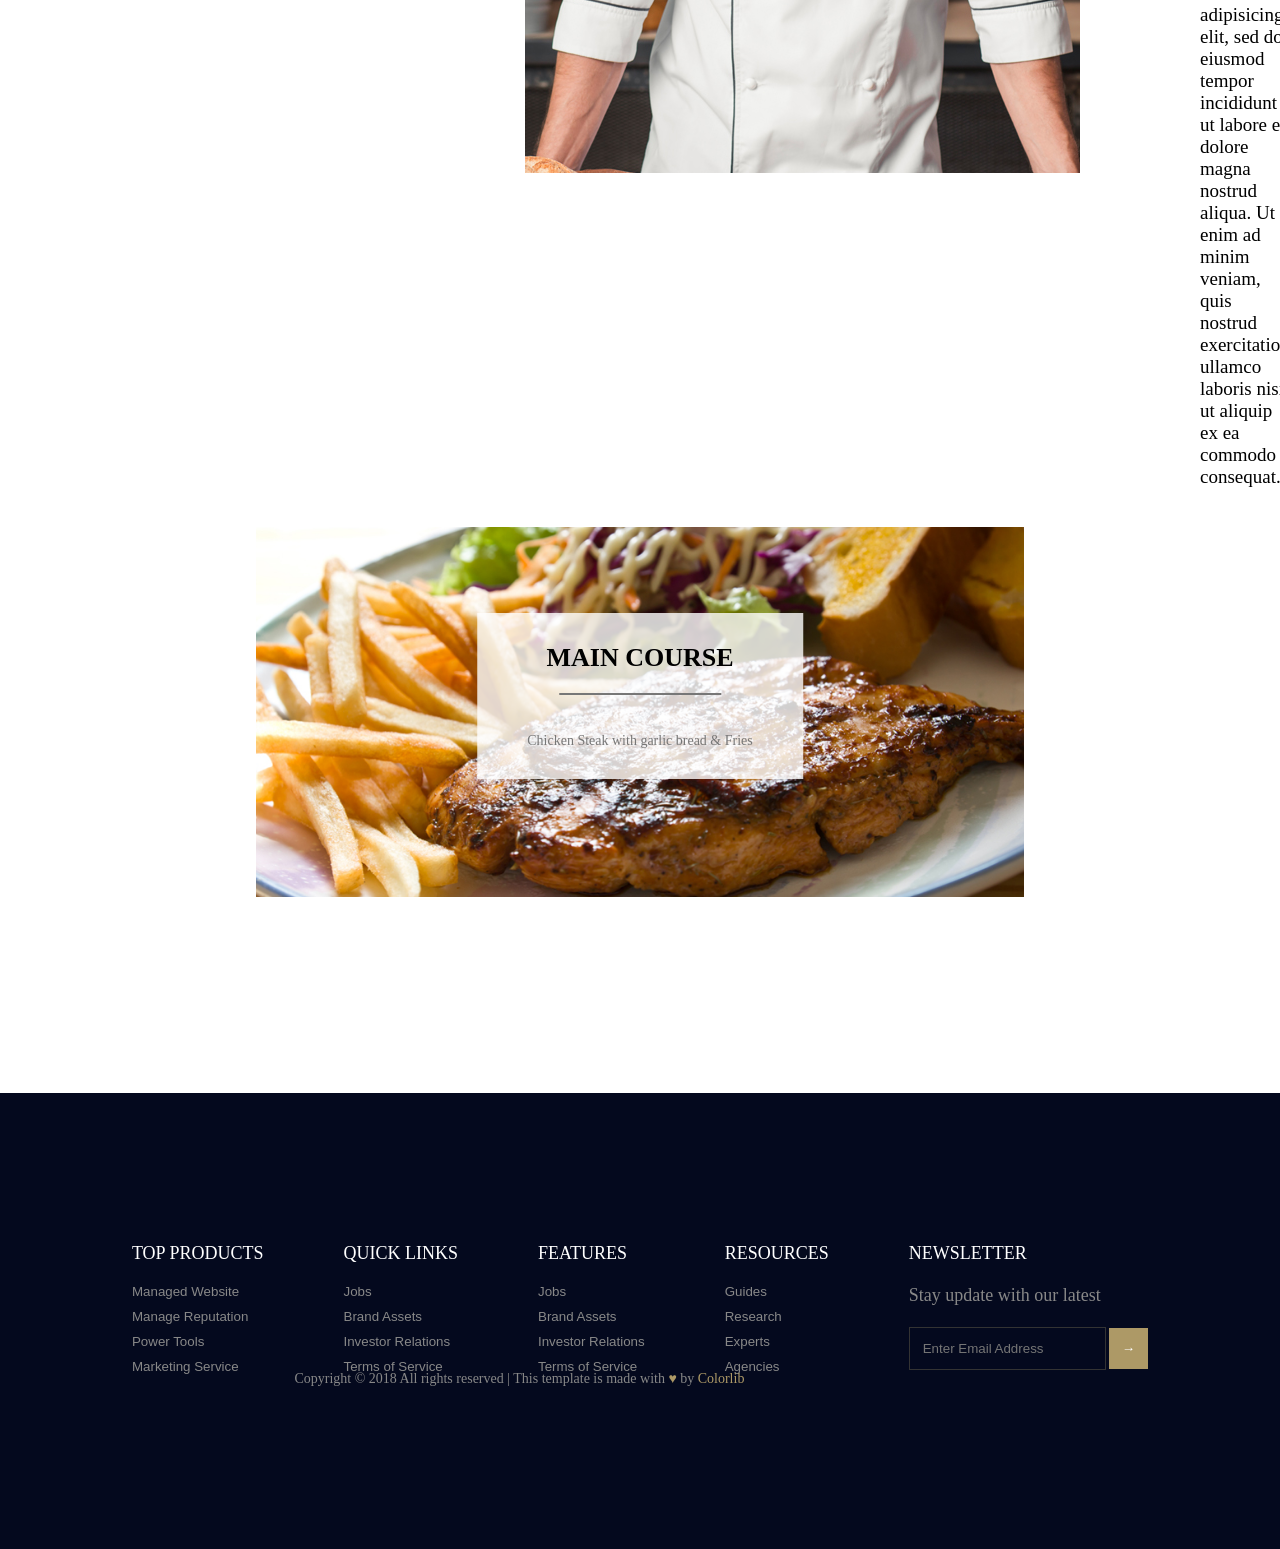
==== commit 921531cf: "parte final" ====
--- a/index.html
+++ b/index.html
@@ -22,8 +22,8 @@
         <li><a href="Main/menu.html" class="logoa">MENU</a></li>
         <li><a href="Main/about.html" class="logoa">ABOUT</a></li>
         <li id="listLogo"><img class="logo" src="Imgs/logo.png" alt="logo"></li>
-        <li><a href="Main/pages.html" class="logoa">PAGES</a></li>
-        <li><a href="Main/blog.html" class="logoa">BLOG</a></li>
+        <li><a href="" class="logoa">PAGES</a></li>
+        <li><a href="" class="logoa">BLOG</a></li>
         <li><a href="Main/gallery.html" class="logoa">GALLERY</a></li>
     </header>
 
--- a/Main/style.css
+++ b/Main/style.css
@@ -47,7 +47,7 @@
 }
 
 #rooftop{
-        background-image: url("Imgs/background.png");
+        background-image: url("../Imgs/background.png");
         background-position: center;
         background-repeat: no-repeat;
         background-position: center top;
@@ -68,7 +68,7 @@
 
 .Rooftop{
         font-size: 72px;
-        font-family: " Playfair Display", sans-serif;
+        font-family: "Playfair Display", sans-serif;
 }
 
 .textp{
@@ -98,7 +98,7 @@
         left: 0;
         text-align: right;
         padding: 0;
-        background-image: url(Imgs/retangulo-direita.png);
+        background-image: url("../Imgs/retangulo-direita.png");
         width: 92px;
         height: 180px;
 }
@@ -145,7 +145,8 @@
 }
 
 #esquerda{
-        background-image: url(Imgs/retangulo-esquerda.png); position: fixed;
+        background-image: url("../Imgs/retangulo-esquerda.png"); 
+        position: fixed;
         top: 35%;
         right: 0;
         text-align: left;
